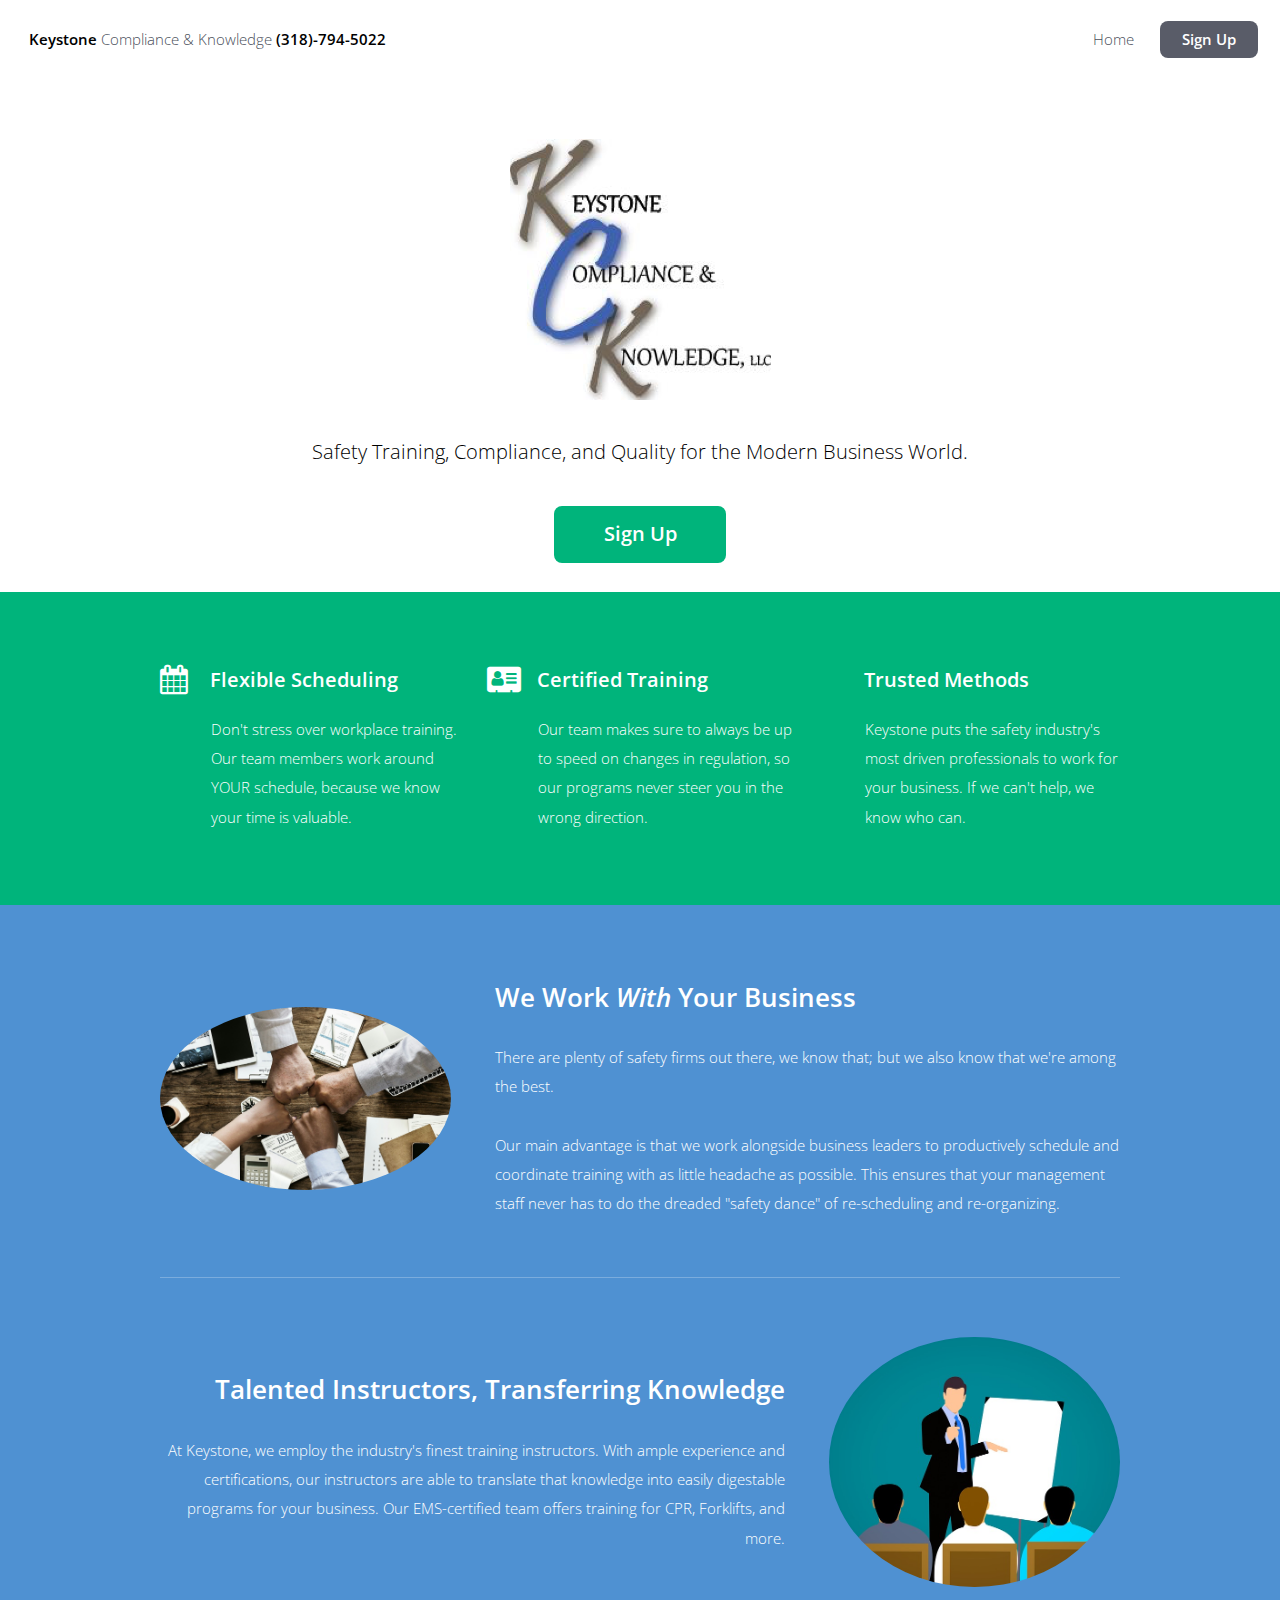
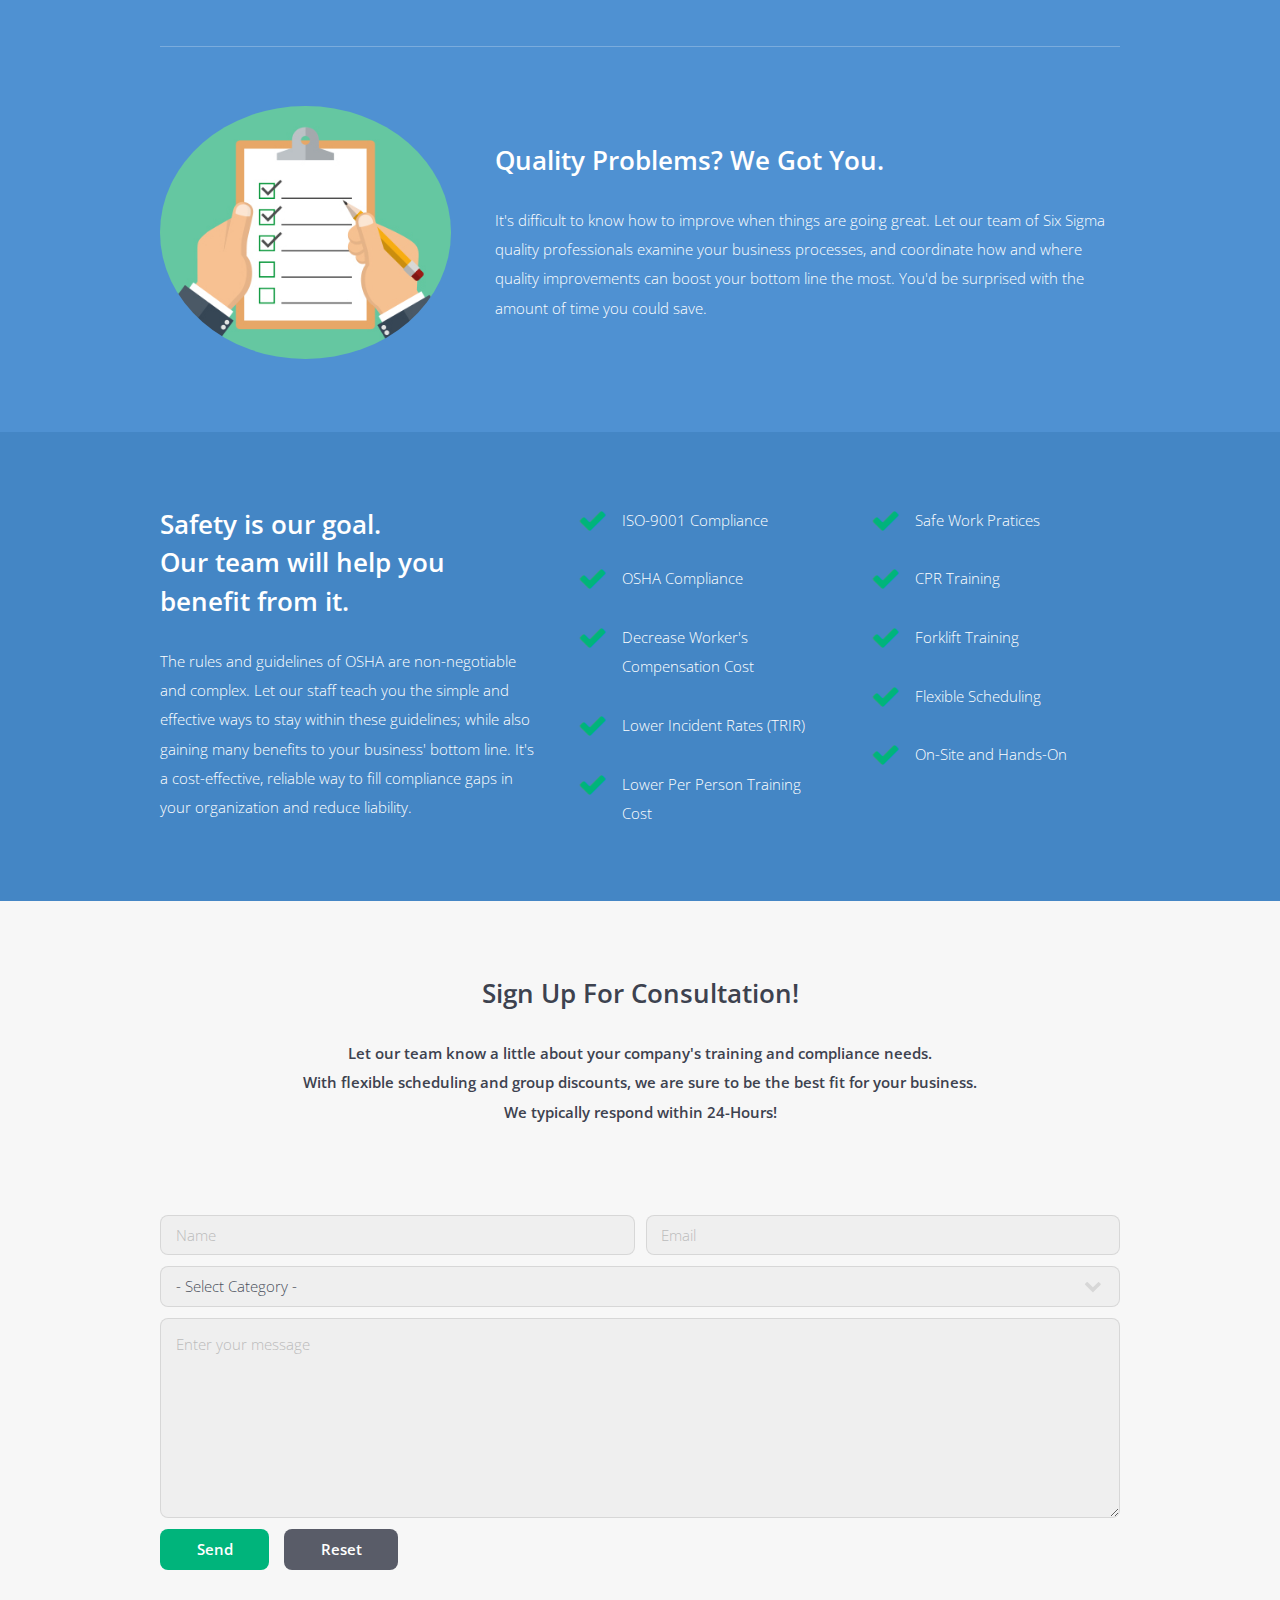
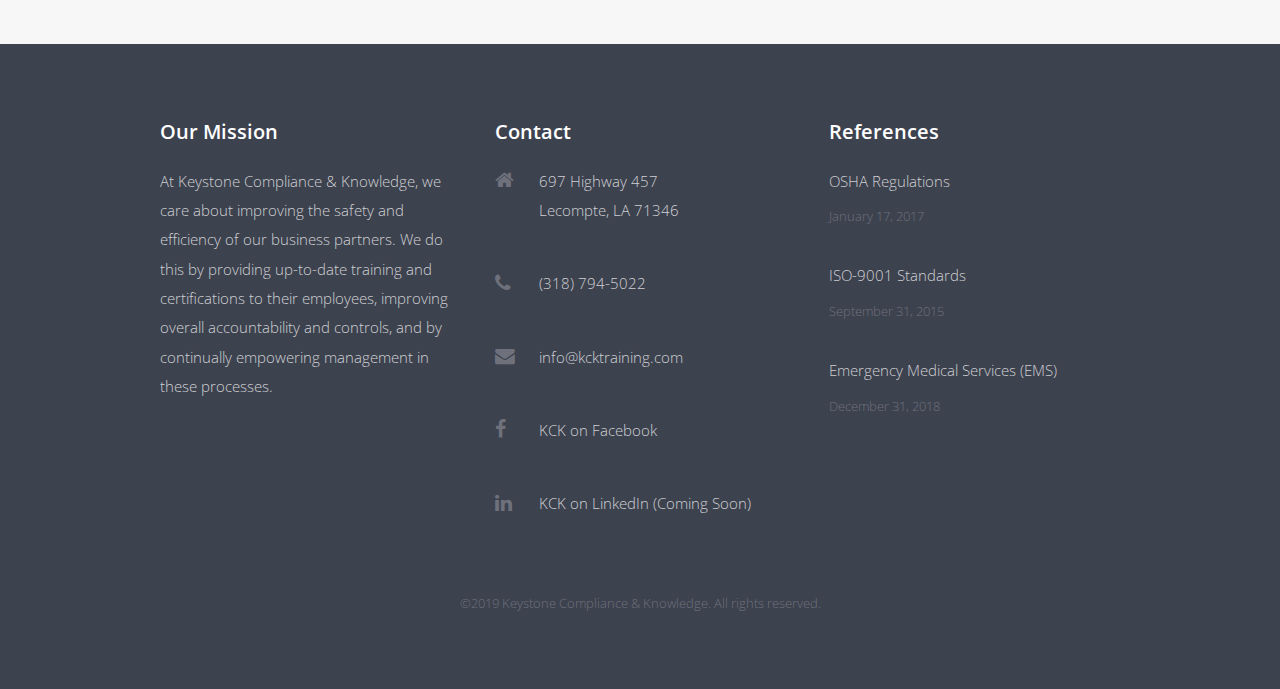
==== index.html @ bc114b80 "updated and live" ====
<!DOCTYPE HTML>
<html>
	<head>
		<title>Keystone Compliance & Knowledge | Homepage</title>
		<meta charset="utf-8" />
		<meta name="viewport" content="width=device-width, initial-scale=1, user-scalable=no" />
		<link rel="stylesheet" href="assets/css/main.css" />
		<link rel="stylesheet" href="https://use.fontawesome.com/releases/v5.6.1/css/all.css" integrity="sha384-gfdkjb5BdAXd+lj+gudLWI+BXq4IuLW5IT+brZEZsLFm++aCMlF1V92rMkPaX4PP" crossorigin="anonymous">
		<meta name="referrer" content="origin">
		<meta keywords="compliance, safety, training, safety training, ISO, ISO 9001, ISO compliance, OSHA, OSHA compliance, CPR, CPR training, EMS, EMS training, lower cost, instructors, schedule, schedule training, forklift, forklift training, forklift safety training, Six Sigma, Lean Six Sigma, Lean, quality, quality management, management, system, management system, schedule CPR training, schedule safety, sign, up, sign up for, sign up for training">
		<meta canonical="https://kcktraining.com/index.html">
	</head>
	<body class="landing is-preload">

		<!-- Header -->
			<header id="header" class="alt">
				<h1><a id="logo" href="#three">Keystone <span>Compliance & Knowledge</span></a> (318)-794-5022 </h1>
				<nav id="nav">
					<ul>
						<li><a href="index.html">Home</a></li>
						<li><a href="#four" class="button">Sign Up</a></li>
					</ul>
				</nav>
			</header>

		<!-- Banner -->
			<section id="banner">
				<div class="inner">
					<span class="image center"><img src="images/kck-logo.png" alt="Keystone Compliance & Knowledge Logo" /></span>
					<h2></h2>
					<p>Safety Training, Compliance, and Quality for the Modern Business World.</p>
					<ul class="actions special">
						<li><a href="#four" class="button primary large">Sign Up</a></li>
					</ul>
				</div>
			</section>

		<!-- One -->
			<section id="one" class="wrapper style1">
				<div class="container">
					<div class="row">
						<div class="col-4 col-12-medium">
							<h3 class="icon fa-calendar">Flexible Scheduling</h3>
							<p>Don't stress over workplace training. Our team members work around YOUR schedule, because we know your time is valuable.</p>
						</div>
						<div class="col-4 col-12-medium">
							<h3 class="icon fa-address-card">Certified Training</h3>
							<p>Our team makes sure to always be up to speed on changes in regulation, so our programs never steer you in the wrong direction.</p>
						</div>
						<div class="col-4 col-12-medium">
							<h3 class="icon fa-handshake">Trusted Methods</h3>
							<p>Keystone puts the safety industry's most driven professionals to work for your business. If we can't help, we know who can.</p>
						</div>
					</div>
				</div>
			</section>

		<!-- Two -->
			<section id="two" class="wrapper style2">
				<div class="container">
					<section class="spotlight left">
						<div class="row gtr-200 aln-middle">
							<div class="col-4 col-12-medium">
								<span class="image fit"><img src="images/kck-teamwork2.jpg" alt="" /></span>
							</div>
							<div class="col-8 col-12-medium">
								<h2>We Work <i>With</i> Your Business</h2>
								<p>There are plenty of safety firms out there, we know that; but we also know that we're among the best. </p>
								<p>Our main advantage is that we work alongside business leaders to productively schedule and coordinate training with as little headache as possible. This ensures that your management staff never has to do the dreaded "safety dance" of re-scheduling and re-organizing.</p>
							</div>
						</div>
					</section>
					<section class="spotlight right">
						<div class="row gtr-200 aln-middle">
							<div class="col-8 col-12-medium">
								<h2>Talented Instructors, Transferring Knowledge</h2>
								<p>At Keystone, we employ the industry's finest training instructors. With ample experience and certifications, our instructors are able to translate that knowledge into easily digestable programs for your business. Our EMS-certified team offers training for CPR, Forklifts, and more.</p>
							</div>
							<div class="col-4 col-12-medium imp-medium">
								<span class="image fit"><img src="images/kck-training.jpg" alt="Keystone Compliance and Knowledge" /></span>
							</div>
						</div>
					</section>
					<section class="spotlight left">
						<div class="row gtr-200 aln-middle">
							<div class="col-4 col-12-medium">
								<span class="image fit"><img src="images/checklist.jpg" alt="" /></span>
							</div>
							<div class="col-8 col-12-medium">
								<h2>Quality Problems? We Got You.</h2>
								<p>It's difficult to know how to improve when things are going great. Let our team of Six Sigma quality professionals examine your business processes, and coordinate how and where quality improvements can boost your bottom line the most. You'd be surprised with the amount of time you could save.</p>
							</div>
						</div>
					</section>
				</div>
			</section>

		<!-- Three -->
			<section id="three" class="wrapper style3">
				<div class="container">
					<div class="row gtr-200">
						<div class="col-5 col-12-medium">
							<h2>Safety is our goal.<br> Our team will help you benefit from it.</h2>
							<p>The rules and guidelines of OSHA are non-negotiable and complex. Let our staff teach you the simple and effective ways to stay within these guidelines; while also gaining many benefits to your business' bottom line. It's a cost-effective, reliable way to fill compliance gaps in your organization and reduce liability.</p>
						</div>
						<div class="col-7 col-12-medium">
							<div class="row gtr-200">
								<div class="col-6 col-12-xsmall">
									<ul class="check">
										<li>ISO-9001 Compliance</li>
										<li>OSHA Compliance</li>
										<li>Decrease Worker's Compensation Cost</li>
										<li>Lower Incident Rates (TRIR)</li>
										<li>Lower Per Person Training Cost</li>
									</ul>
								</div>
								<div class="col-6 col-12-xsmall">
									<ul class="check">
										<li>Safe Work Pratices</li>
										<li>CPR Training</li>
										<li>Forklift Training</li>
										<li>Flexible Scheduling</li>
										<li>On-Site and Hands-On</li>
									</ul>
								</div>
							</div>
						</div>
					</div>
				</div>
			</section>

		<!-- Four -->
			<section id="four" class="wrapper style4 special">
				<div class="container">
					<header class="major">
						<h2>Sign Up For Consultation!</h2>
						<strong>
						<p>Let our team know a little about your company's training and compliance needs.<br>
						   With flexible scheduling and group discounts, we are sure to be the best fit for your business.<br>
						   We typically respond within 24-Hours!</p>
					</strong>
					</header>
					<form action="https://formspree.io/info@kcktraining.com" method="POST">
						<div class="row gtr-uniform gtr-50">
							<div class="col-6 col-12-xsmall">
								<input type="text" name="Name" id="name" value="" placeholder="Name" />
							</div>
							<div class="col-6 col-12-xsmall">
								<input type="email" name="_replyto" id="email" value="" placeholder="Email" />
							</div>
							<div class="col-12">
								<div class="select-wrapper">
									<select name="Service Needed" id="category">
										<option value="0">- Select Category -</option>
										<option value="Annual OSHA Training">Annual OSHA Training</option>
										<option value="First Aid/CPR/BBP">First Aid/CPR/BBP Training</option>
										<option value="Forklift Safety Training">Forklift Safety Training</option>
										<option value="Human Resources Compliance">Human Resources Compliance</option>
										<option value="ISO 9001:2015 Compliance">ISO 9001:2015 Compliance</option>
										<option value="Quality Management System">Quality Management System</option>
										<option value="Safety Environmental Management System">Safety Environmental Management System</option>
									</select>
								</div>
							</div>
							<div class="col-12">
								<textarea name="message" id="message" placeholder="Enter your message" rows="6"></textarea>
							</div>
							<div class="col-12">
								<ul class="actions">
									<li><input type="submit" value="Send" class="primary" /></li>
									<li><input type="reset" value="Reset" /></li>
								</ul>
							</div>
						</div>
					</form>
				</div>
			</section>

		<!-- Footer -->
			<div id="footer">
				<div class="container">
					<div class="row gtr-200">
						<section class="col-4 col-12-medium about">
							<h3>Our Mission</h3>
							<p>At Keystone Compliance & Knowledge, we care about improving the safety and efficiency of our business partners. We do this by providing up-to-date training and certifications to their employees, improving overall accountability and controls, and by continually empowering management in these processes.</p>
						</section>
						<section class="col-4 col-6-medium col-12-xsmall">
							<h3>Contact</h3>
							<ul class="labeled-icons">
								<li>
									<h4 class="icon fa-home"><span class="label">Address</span></h4>
									697 Highway 457<br />Lecompte, LA 71346
								</li>
								<li>
									<h4 class="icon fa-phone"><span class="label">Phone</span></h4>
									(318) 794-5022
								</li>
								<li>
									<h4 class="icon fa-envelope"><span class="label">Email</span></h4>
									<a href="mailto:info@kcktraining.com">info@kcktraining.com</a>
								</li>
								<li>
									<h4 class="icon fa-facebook"><span class="label">Facebook</span></h4>
									<a href="https://www.facebook.com/CenlaSafetyServices/">KCK on Facebook</a>
								</li>
								<li>
									<h4 class="icon fa-linkedin"><span class="label">Twitter</span></h4>
									<a href="#">KCK on LinkedIn (Coming Soon)</a>
								</li>
							</ul>
						</section>
						<section class="col-4 col-6-medium col-12-xsmall">
							<h3>References</h3>
							<ul class="updates">
								<li>
									<p><a href="https://www.osha.gov/law-regs.html">OSHA Regulations</a></p>
									<span class="timestamp">January 17, 2017</span>
								</li>
								<li>
									<p><a href="https://www.iso.org/standard/62085.html">ISO-9001 Standards</a></p>
									<span class="timestamp">September 31, 2015</span>
								</li>
								<li>
									<p><a href="https://www.ems.gov/">Emergency Medical Services (EMS)</a></p>
									<span class="timestamp">December 31, 2018</span>
								</li>
							</ul>
						</section>
					</div>
				</div>
				<ul class="copyright">
					<li>&copy;2019 Keystone Compliance & Knowledge. All rights reserved.</li>
				</ul>
			</div>

		<!-- Scripts -->
			<script src="assets/js/jquery.min.js"></script>
			<script src="assets/js/jquery.dropotron.min.js"></script>
			<script src="assets/js/jquery.scrollex.min.js"></script>
			<script src="assets/js/browser.min.js"></script>
			<script src="assets/js/breakpoints.min.js"></script>
			<script src="assets/js/util.js"></script>
			<script src="assets/js/main.js"></script>

	</body>
</html>
---- assets/css/main.css ----
@import url("font-awesome.min.css");
@import url("https://fonts.googleapis.com/css?family=Open+Sans:300,600");


html, body, div, span, applet, object,
iframe, h1, h2, h3, h4, h5, h6, p, blockquote,
pre, a, abbr, acronym, address, big, cite,
code, del, dfn, em, img, ins, kbd, q, s, samp,
small, strike, strong, sub, sup, tt, var, b,
u, i, center, dl, dt, dd, ol, ul, li, fieldset,
form, label, legend, table, caption, tbody,
tfoot, thead, tr, th, td, article, aside,
canvas, details, embed, figure, figcaption,
footer, header, hgroup, menu, nav, output, ruby,
section, summary, time, mark, audio, video {
	margin: 0;
	padding: 0;
	border: 0;
	font-size: 100%;
	font: inherit;
	vertical-align: baseline;
	scroll-behavior:smooth;
}

article, aside, details, figcaption, figure,
footer, , hgroup, menu, nav, section {
	display: block;}

body {
	line-height: 1;
}

ol, ul {
	list-style: none;
}

blockquote, q {
	quotes: none;
}

	blockquote:before, blockquote:after, q:before, q:after {
		content: '';
		content: none;
	}

table {
	border-collapse: collapse;
	border-spacing: 0;
}

body {
	-webkit-text-size-adjust: none;
}

mark {
	background-color: transparent;
	color: inherit;
}

input::-moz-focus-inner {
	border: 0;
	padding: 0;
}

input, select, textarea {
	-moz-appearance: none;
	-webkit-appearance: none;
	-ms-appearance: none;
	appearance: none;
}

/* Basic */

	html {
		box-sizing: border-box;
	}

	*, *:before, *:after {
		box-sizing: inherit;
	}

	body {
		background: #f7f7f7;
	}

		body.is-preload *, body.is-preload *:before, body.is-preload *:after {
			-moz-animation: none !important;
			-webkit-animation: none !important;
			-ms-animation: none !important;
			animation: none !important;
			-moz-transition: none !important;
			-webkit-transition: none !important;
			-ms-transition: none !important;
			transition: none !important;
		}

	body, input, select, textarea {
		color: #4b505c;
		font-family: "Open Sans", Arial, Helvetica, sans-serif;
		font-size: 13pt;
		font-weight: 300;
		line-height: 2em;
	}

	a {
		-moz-transition: color 0.2s ease-in-out;
		-webkit-transition: color 0.2s ease-in-out;
		-ms-transition: color 0.2s ease-in-out;
		transition: color 0.2s ease-in-out;
		color: #00b47b;
		text-decoration: underline;
	}

		a:hover {
			text-decoration: none;
		}

	strong, b {
		color: #3d424f;
		font-weight: 600;
	}

	em, i {
		font-style: italic;
	}

	p {
		margin: 0 0 2em 0;
	}

	h1, h2, h3, h4, h5, h6 {
		color: #3d424f;
		font-weight: 600;
		margin: 0 0 1em 0;
	}

		h1 a, h2 a, h3 a, h4 a, h5 a, h6 a {
			color: inherit;
			text-decoration: none;
		}

		h1.icon, h2.icon, h3.icon, h4.icon, h5.icon, h6.icon {
			padding-left: 2.5em;
			position: relative;
		}

			h1.icon:before, h2.icon:before, h3.icon:before, h4.icon:before, h5.icon:before, h6.icon:before {
				font-size: 1.5em;
				left: 0;
				position: absolute;
			}

			h1.icon + p, h2.icon + p, h3.icon + p, h4.icon + p, h5.icon + p, h6.icon + p {
				padding-left: 3.45em;
			}

	h2 {
		font-size: 1.75em;
		line-height: 1.5em;
	}

	h3 {
		font-size: 1.35em;
		line-height: 1.5em;
	}

	h4 {
		font-size: 1.1em;
		line-height: 1.5em;
	}

	h5 {
		font-size: 0.9em;
		line-height: 1.5em;
	}

	h6 {
		font-size: 0.7em;
		line-height: 1.5em;
	}

	sub {
		font-size: 0.8em;
		position: relative;
		top: 0.5em;
	}

	sup {
		font-size: 0.8em;
		position: relative;
		top: -0.5em;
	}

	hr {
		border: 0;
		border-bottom: solid 1px rgba(144, 144, 144, 0.25);
		margin: 3em 0;
	}

		hr.major {
			margin: 4.5em 0;
		}

	blockquote {
		border-left: solid 4px rgba(144, 144, 144, 0.25);
		font-style: italic;
		margin: 0 0 2em 0;
		padding: 0.5em 0 0.5em 2em;
	}

	code {
		background: rgba(144, 144, 144, 0.075);
		border-radius: 8px;
		border: solid 1px rgba(144, 144, 144, 0.25);
		font-family: "Courier New", monospace;
		font-size: 0.9em;
		margin: 0 0.25em;
		padding: 0.25em 0.65em;
	}

	pre {
		-webkit-overflow-scrolling: touch;
		font-family: "Courier New", monospace;
		font-size: 0.9em;
		margin: 0 0 2em 0;
	}

		pre code {
			display: block;
			line-height: 1.75em;
			padding: 1em 1.5em;
			overflow-x: auto;
		}

	.align-left {
		text-align: left;
	}

	.align-center {
		text-align: center;
	}

	.align-right {
		text-align: right;
	}

/* Row */

	.row {
		display: flex;
		flex-wrap: wrap;
		box-sizing: border-box;
		align-items: stretch;
	}

		.row > * {
			box-sizing: border-box;
		}

		.row.gtr-uniform > * > :last-child {
			margin-bottom: 0;
		}

		.row.aln-left {
			justify-content: flex-start;
		}

		.row.aln-center {
			justify-content: center;
		}

		.row.aln-right {
			justify-content: flex-end;
		}

		.row.aln-top {
			align-items: flex-start;
		}

		.row.aln-middle {
			align-items: center;
		}

		.row.aln-bottom {
			align-items: flex-end;
		}

		.row > .imp {
			order: -1;
		}

		.row > .col-1 {
			width: 8.3333333333%;
		}

		.row > .off-1 {
			margin-left: 8.3333333333%;
		}

		.row > .col-2 {
			width: 16.6666666667%;
		}

		.row > .off-2 {
			margin-left: 16.6666666667%;
		}

		.row > .col-3 {
			width: 25%;
		}

		.row > .off-3 {
			margin-left: 25%;
		}

		.row > .col-4 {
			width: 33.3333333333%;
		}

		.row > .off-4 {
			margin-left: 33.3333333333%;
		}

		.row > .col-5 {
			width: 41.6666666667%;
		}

		.row > .off-5 {
			margin-left: 41.6666666667%;
		}

		.row > .col-6 {
			width: 50%;
		}

		.row > .off-6 {
			margin-left: 50%;
		}

		.row > .col-7 {
			width: 58.3333333333%;
		}

		.row > .off-7 {
			margin-left: 58.3333333333%;
		}

		.row > .col-8 {
			width: 66.6666666667%;
		}

		.row > .off-8 {
			margin-left: 66.6666666667%;
		}

		.row > .col-9 {
			width: 75%;
		}

		.row > .off-9 {
			margin-left: 75%;
		}

		.row > .col-10 {
			width: 83.3333333333%;
		}

		.row > .off-10 {
			margin-left: 83.3333333333%;
		}

		.row > .col-11 {
			width: 91.6666666667%;
		}

		.row > .off-11 {
			margin-left: 91.6666666667%;
		}

		.row > .col-12 {
			width: 100%;
		}

		.row > .off-12 {
			margin-left: 100%;
		}

		.row.gtr-0 {
			margin-top: 0;
			margin-left: 0em;
		}

			.row.gtr-0 > * {
				padding: 0 0 0 0em;
			}

			.row.gtr-0.gtr-uniform {
				margin-top: 0em;
			}

				.row.gtr-0.gtr-uniform > * {
					padding-top: 0em;
				}

		.row.gtr-25 {
			margin-top: 0;
			margin-left: -0.5em;
		}

			.row.gtr-25 > * {
				padding: 0 0 0 0.5em;
			}

			.row.gtr-25.gtr-uniform {
				margin-top: -0.5em;
			}

				.row.gtr-25.gtr-uniform > * {
					padding-top: 0.5em;
				}

		.row.gtr-50 {
			margin-top: 0;
			margin-left: -1em;
		}

			.row.gtr-50 > * {
				padding: 0 0 0 1em;
			}

			.row.gtr-50.gtr-uniform {
				margin-top: -1em;
			}

				.row.gtr-50.gtr-uniform > * {
					padding-top: 1em;
				}

		.row {
			margin-top: 0;
			margin-left: -2em;
		}

			.row > * {
				padding: 0 0 0 2em;
			}

			.row.gtr-uniform {
				margin-top: -2em;
			}

				.row.gtr-uniform > * {
					padding-top: 2em;
				}

		.row.gtr-150 {
			margin-top: 0;
			margin-left: -3em;
		}

			.row.gtr-150 > * {
				padding: 0 0 0 3em;
			}

			.row.gtr-150.gtr-uniform {
				margin-top: -3em;
			}

				.row.gtr-150.gtr-uniform > * {
					padding-top: 3em;
				}

		.row.gtr-200 {
			margin-top: 0;
			margin-left: -4em;
		}

			.row.gtr-200 > * {
				padding: 0 0 0 4em;
			}

			.row.gtr-200.gtr-uniform {
				margin-top: -4em;
			}

				.row.gtr-200.gtr-uniform > * {
					padding-top: 4em;
				}

		@media screen and (max-width: 1680px) {

			.row {
				display: flex;
				flex-wrap: wrap;
				box-sizing: border-box;
				align-items: stretch;
			}

				.row > * {
					box-sizing: border-box;
				}

				.row.gtr-uniform > * > :last-child {
					margin-bottom: 0;
				}

				.row.aln-left {
					justify-content: flex-start;
				}

				.row.aln-center {
					justify-content: center;
				}

				.row.aln-right {
					justify-content: flex-end;
				}

				.row.aln-top {
					align-items: flex-start;
				}

				.row.aln-middle {
					align-items: center;
				}

				.row.aln-bottom {
					align-items: flex-end;
				}

				.row > .imp-xlarge {
					order: -1;
				}

				.row > .col-1-xlarge {
					width: 8.3333333333%;
				}

				.row > .off-1-xlarge {
					margin-left: 8.3333333333%;
				}

				.row > .col-2-xlarge {
					width: 16.6666666667%;
				}

				.row > .off-2-xlarge {
					margin-left: 16.6666666667%;
				}

				.row > .col-3-xlarge {
					width: 25%;
				}

				.row > .off-3-xlarge {
					margin-left: 25%;
				}

				.row > .col-4-xlarge {
					width: 33.3333333333%;
				}

				.row > .off-4-xlarge {
					margin-left: 33.3333333333%;
				}

				.row > .col-5-xlarge {
					width: 41.6666666667%;
				}

				.row > .off-5-xlarge {
					margin-left: 41.6666666667%;
				}

				.row > .col-6-xlarge {
					width: 50%;
				}

				.row > .off-6-xlarge {
					margin-left: 50%;
				}

				.row > .col-7-xlarge {
					width: 58.3333333333%;
				}

				.row > .off-7-xlarge {
					margin-left: 58.3333333333%;
				}

				.row > .col-8-xlarge {
					width: 66.6666666667%;
				}

				.row > .off-8-xlarge {
					margin-left: 66.6666666667%;
				}

				.row > .col-9-xlarge {
					width: 75%;
				}

				.row > .off-9-xlarge {
					margin-left: 75%;
				}

				.row > .col-10-xlarge {
					width: 83.3333333333%;
				}

				.row > .off-10-xlarge {
					margin-left: 83.3333333333%;
				}

				.row > .col-11-xlarge {
					width: 91.6666666667%;
				}

				.row > .off-11-xlarge {
					margin-left: 91.6666666667%;
				}

				.row > .col-12-xlarge {
					width: 100%;
				}

				.row > .off-12-xlarge {
					margin-left: 100%;
				}

				.row.gtr-0 {
					margin-top: 0;
					margin-left: 0em;
				}

					.row.gtr-0 > * {
						padding: 0 0 0 0em;
					}

					.row.gtr-0.gtr-uniform {
						margin-top: 0em;
					}

						.row.gtr-0.gtr-uniform > * {
							padding-top: 0em;
						}

				.row.gtr-25 {
					margin-top: 0;
					margin-left: -0.5em;
				}

					.row.gtr-25 > * {
						padding: 0 0 0 0.5em;
					}

					.row.gtr-25.gtr-uniform {
						margin-top: -0.5em;
					}

						.row.gtr-25.gtr-uniform > * {
							padding-top: 0.5em;
						}

				.row.gtr-50 {
					margin-top: 0;
					margin-left: -1em;
				}

					.row.gtr-50 > * {
						padding: 0 0 0 1em;
					}

					.row.gtr-50.gtr-uniform {
						margin-top: -1em;
					}

						.row.gtr-50.gtr-uniform > * {
							padding-top: 1em;
						}

				.row {
					margin-top: 0;
					margin-left: -2em;
				}

					.row > * {
						padding: 0 0 0 2em;
					}

					.row.gtr-uniform {
						margin-top: -2em;
					}

						.row.gtr-uniform > * {
							padding-top: 2em;
						}

				.row.gtr-150 {
					margin-top: 0;
					margin-left: -3em;
				}

					.row.gtr-150 > * {
						padding: 0 0 0 3em;
					}

					.row.gtr-150.gtr-uniform {
						margin-top: -3em;
					}

						.row.gtr-150.gtr-uniform > * {
							padding-top: 3em;
						}

				.row.gtr-200 {
					margin-top: 0;
					margin-left: -4em;
				}

					.row.gtr-200 > * {
						padding: 0 0 0 4em;
					}

					.row.gtr-200.gtr-uniform {
						margin-top: -4em;
					}

						.row.gtr-200.gtr-uniform > * {
							padding-top: 4em;
						}

		}

		@media screen and (max-width: 1280px) {

			.row {
				display: flex;
				flex-wrap: wrap;
				box-sizing: border-box;
				align-items: stretch;
			}

				.row > * {
					box-sizing: border-box;
				}

				.row.gtr-uniform > * > :last-child {
					margin-bottom: 0;
				}

				.row.aln-left {
					justify-content: flex-start;
				}

				.row.aln-center {
					justify-content: center;
				}

				.row.aln-right {
					justify-content: flex-end;
				}

				.row.aln-top {
					align-items: flex-start;
				}

				.row.aln-middle {
					align-items: center;
				}

				.row.aln-bottom {
					align-items: flex-end;
				}

				.row > .imp-large {
					order: -1;
				}

				.row > .col-1-large {
					width: 8.3333333333%;
				}

				.row > .off-1-large {
					margin-left: 8.3333333333%;
				}

				.row > .col-2-large {
					width: 16.6666666667%;
				}

				.row > .off-2-large {
					margin-left: 16.6666666667%;
				}

				.row > .col-3-large {
					width: 25%;
				}

				.row > .off-3-large {
					margin-left: 25%;
				}

				.row > .col-4-large {
					width: 33.3333333333%;
				}

				.row > .off-4-large {
					margin-left: 33.3333333333%;
				}

				.row > .col-5-large {
					width: 41.6666666667%;
				}

				.row > .off-5-large {
					margin-left: 41.6666666667%;
				}

				.row > .col-6-large {
					width: 50%;
				}

				.row > .off-6-large {
					margin-left: 50%;
				}

				.row > .col-7-large {
					width: 58.3333333333%;
				}

				.row > .off-7-large {
					margin-left: 58.3333333333%;
				}

				.row > .col-8-large {
					width: 66.6666666667%;
				}

				.row > .off-8-large {
					margin-left: 66.6666666667%;
				}

				.row > .col-9-large {
					width: 75%;
				}

				.row > .off-9-large {
					margin-left: 75%;
				}

				.row > .col-10-large {
					width: 83.3333333333%;
				}

				.row > .off-10-large {
					margin-left: 83.3333333333%;
				}

				.row > .col-11-large {
					width: 91.6666666667%;
				}

				.row > .off-11-large {
					margin-left: 91.6666666667%;
				}

				.row > .col-12-large {
					width: 100%;
				}

				.row > .off-12-large {
					margin-left: 100%;
				}

				.row.gtr-0 {
					margin-top: 0;
					margin-left: 0em;
				}

					.row.gtr-0 > * {
						padding: 0 0 0 0em;
					}

					.row.gtr-0.gtr-uniform {
						margin-top: 0em;
					}

						.row.gtr-0.gtr-uniform > * {
							padding-top: 0em;
						}

				.row.gtr-25 {
					margin-top: 0;
					margin-left: -0.375em;
				}

					.row.gtr-25 > * {
						padding: 0 0 0 0.375em;
					}

					.row.gtr-25.gtr-uniform {
						margin-top: -0.375em;
					}

						.row.gtr-25.gtr-uniform > * {
							padding-top: 0.375em;
						}

				.row.gtr-50 {
					margin-top: 0;
					margin-left: -0.75em;
				}

					.row.gtr-50 > * {
						padding: 0 0 0 0.75em;
					}

					.row.gtr-50.gtr-uniform {
						margin-top: -0.75em;
					}

						.row.gtr-50.gtr-uniform > * {
							padding-top: 0.75em;
						}

				.row {
					margin-top: 0;
					margin-left: -1.5em;
				}

					.row > * {
						padding: 0 0 0 1.5em;
					}

					.row.gtr-uniform {
						margin-top: -1.5em;
					}

						.row.gtr-uniform > * {
							padding-top: 1.5em;
						}

				.row.gtr-150 {
					margin-top: 0;
					margin-left: -2.25em;
				}

					.row.gtr-150 > * {
						padding: 0 0 0 2.25em;
					}

					.row.gtr-150.gtr-uniform {
						margin-top: -2.25em;
					}

						.row.gtr-150.gtr-uniform > * {
							padding-top: 2.25em;
						}

				.row.gtr-200 {
					margin-top: 0;
					margin-left: -3em;
				}

					.row.gtr-200 > * {
						padding: 0 0 0 3em;
					}

					.row.gtr-200.gtr-uniform {
						margin-top: -3em;
					}

						.row.gtr-200.gtr-uniform > * {
							padding-top: 3em;
						}

		}

		@media screen and (max-width: 980px) {

			.row {
				display: flex;
				flex-wrap: wrap;
				box-sizing: border-box;
				align-items: stretch;
			}

				.row > * {
					box-sizing: border-box;
				}

				.row.gtr-uniform > * > :last-child {
					margin-bottom: 0;
				}

				.row.aln-left {
					justify-content: flex-start;
				}

				.row.aln-center {
					justify-content: center;
				}

				.row.aln-right {
					justify-content: flex-end;
				}

				.row.aln-top {
					align-items: flex-start;
				}

				.row.aln-middle {
					align-items: center;
				}

				.row.aln-bottom {
					align-items: flex-end;
				}

				.row > .imp-medium {
					order: -1;
				}

				.row > .col-1-medium {
					width: 8.3333333333%;
				}

				.row > .off-1-medium {
					margin-left: 8.3333333333%;
				}

				.row > .col-2-medium {
					width: 16.6666666667%;
				}

				.row > .off-2-medium {
					margin-left: 16.6666666667%;
				}

				.row > .col-3-medium {
					width: 25%;
				}

				.row > .off-3-medium {
					margin-left: 25%;
				}

				.row > .col-4-medium {
					width: 33.3333333333%;
				}

				.row > .off-4-medium {
					margin-left: 33.3333333333%;
				}

				.row > .col-5-medium {
					width: 41.6666666667%;
				}

				.row > .off-5-medium {
					margin-left: 41.6666666667%;
				}

				.row > .col-6-medium {
					width: 50%;
				}

				.row > .off-6-medium {
					margin-left: 50%;
				}

				.row > .col-7-medium {
					width: 58.3333333333%;
				}

				.row > .off-7-medium {
					margin-left: 58.3333333333%;
				}

				.row > .col-8-medium {
					width: 66.6666666667%;
				}

				.row > .off-8-medium {
					margin-left: 66.6666666667%;
				}

				.row > .col-9-medium {
					width: 75%;
				}

				.row > .off-9-medium {
					margin-left: 75%;
				}

				.row > .col-10-medium {
					width: 83.3333333333%;
				}

				.row > .off-10-medium {
					margin-left: 83.3333333333%;
				}

				.row > .col-11-medium {
					width: 91.6666666667%;
				}

				.row > .off-11-medium {
					margin-left: 91.6666666667%;
				}

				.row > .col-12-medium {
					width: 100%;
				}

				.row > .off-12-medium {
					margin-left: 100%;
				}

				.row.gtr-0 {
					margin-top: 0;
					margin-left: 0em;
				}

					.row.gtr-0 > * {
						padding: 0 0 0 0em;
					}

					.row.gtr-0.gtr-uniform {
						margin-top: 0em;
					}

						.row.gtr-0.gtr-uniform > * {
							padding-top: 0em;
						}

				.row.gtr-25 {
					margin-top: 0;
					margin-left: -0.375em;
				}

					.row.gtr-25 > * {
						padding: 0 0 0 0.375em;
					}

					.row.gtr-25.gtr-uniform {
						margin-top: -0.375em;
					}

						.row.gtr-25.gtr-uniform > * {
							padding-top: 0.375em;
						}

				.row.gtr-50 {
					margin-top: 0;
					margin-left: -0.75em;
				}

					.row.gtr-50 > * {
						padding: 0 0 0 0.75em;
					}

					.row.gtr-50.gtr-uniform {
						margin-top: -0.75em;
					}

						.row.gtr-50.gtr-uniform > * {
							padding-top: 0.75em;
						}

				.row {
					margin-top: 0;
					margin-left: -1.5em;
				}

					.row > * {
						padding: 0 0 0 1.5em;
					}

					.row.gtr-uniform {
						margin-top: -1.5em;
					}

						.row.gtr-uniform > * {
							padding-top: 1.5em;
						}

				.row.gtr-150 {
					margin-top: 0;
					margin-left: -2.25em;
				}

					.row.gtr-150 > * {
						padding: 0 0 0 2.25em;
					}

					.row.gtr-150.gtr-uniform {
						margin-top: -2.25em;
					}

						.row.gtr-150.gtr-uniform > * {
							padding-top: 2.25em;
						}

				.row.gtr-200 {
					margin-top: 0;
					margin-left: -3em;
				}

					.row.gtr-200 > * {
						padding: 0 0 0 3em;
					}

					.row.gtr-200.gtr-uniform {
						margin-top: -3em;
					}

						.row.gtr-200.gtr-uniform > * {
							padding-top: 3em;
						}

		}

		@media screen and (max-width: 736px) {

			.row {
				display: flex;
				flex-wrap: wrap;
				box-sizing: border-box;
				align-items: stretch;
			}

				.row > * {
					box-sizing: border-box;
				}

				.row.gtr-uniform > * > :last-child {
					margin-bottom: 0;
				}

				.row.aln-left {
					justify-content: flex-start;
				}

				.row.aln-center {
					justify-content: center;
				}

				.row.aln-right {
					justify-content: flex-end;
				}

				.row.aln-top {
					align-items: flex-start;
				}

				.row.aln-middle {
					align-items: center;
				}

				.row.aln-bottom {
					align-items: flex-end;
				}

				.row > .imp-small {
					order: -1;
				}

				.row > .col-1-small {
					width: 8.3333333333%;
				}

				.row > .off-1-small {
					margin-left: 8.3333333333%;
				}

				.row > .col-2-small {
					width: 16.6666666667%;
				}

				.row > .off-2-small {
					margin-left: 16.6666666667%;
				}

				.row > .col-3-small {
					width: 25%;
				}

				.row > .off-3-small {
					margin-left: 25%;
				}

				.row > .col-4-small {
					width: 33.3333333333%;
				}

				.row > .off-4-small {
					margin-left: 33.3333333333%;
				}

				.row > .col-5-small {
					width: 41.6666666667%;
				}

				.row > .off-5-small {
					margin-left: 41.6666666667%;
				}

				.row > .col-6-small {
					width: 50%;
				}

				.row > .off-6-small {
					margin-left: 50%;
				}

				.row > .col-7-small {
					width: 58.3333333333%;
				}

				.row > .off-7-small {
					margin-left: 58.3333333333%;
				}

				.row > .col-8-small {
					width: 66.6666666667%;
				}

				.row > .off-8-small {
					margin-left: 66.6666666667%;
				}

				.row > .col-9-small {
					width: 75%;
				}

				.row > .off-9-small {
					margin-left: 75%;
				}

				.row > .col-10-small {
					width: 83.3333333333%;
				}

				.row > .off-10-small {
					margin-left: 83.3333333333%;
				}

				.row > .col-11-small {
					width: 91.6666666667%;
				}

				.row > .off-11-small {
					margin-left: 91.6666666667%;
				}

				.row > .col-12-small {
					width: 100%;
				}

				.row > .off-12-small {
					margin-left: 100%;
				}

				.row.gtr-0 {
					margin-top: 0;
					margin-left: 0em;
				}

					.row.gtr-0 > * {
						padding: 0 0 0 0em;
					}

					.row.gtr-0.gtr-uniform {
						margin-top: 0em;
					}

						.row.gtr-0.gtr-uniform > * {
							padding-top: 0em;
						}

				.row.gtr-25 {
					margin-top: 0;
					margin-left: -0.3125em;
				}

					.row.gtr-25 > * {
						padding: 0 0 0 0.3125em;
					}

					.row.gtr-25.gtr-uniform {
						margin-top: -0.3125em;
					}

						.row.gtr-25.gtr-uniform > * {
							padding-top: 0.3125em;
						}

				.row.gtr-50 {
					margin-top: 0;
					margin-left: -0.625em;
				}

					.row.gtr-50 > * {
						padding: 0 0 0 0.625em;
					}

					.row.gtr-50.gtr-uniform {
						margin-top: -0.625em;
					}

						.row.gtr-50.gtr-uniform > * {
							padding-top: 0.625em;
						}

				.row {
					margin-top: 0;
					margin-left: -1.25em;
				}

					.row > * {
						padding: 0 0 0 1.25em;
					}

					.row.gtr-uniform {
						margin-top: -1.25em;
					}

						.row.gtr-uniform > * {
							padding-top: 1.25em;
						}

				.row.gtr-150 {
					margin-top: 0;
					margin-left: -1.875em;
				}

					.row.gtr-150 > * {
						padding: 0 0 0 1.875em;
					}

					.row.gtr-150.gtr-uniform {
						margin-top: -1.875em;
					}

						.row.gtr-150.gtr-uniform > * {
							padding-top: 1.875em;
						}

				.row.gtr-200 {
					margin-top: 0;
					margin-left: -2.5em;
				}

					.row.gtr-200 > * {
						padding: 0 0 0 2.5em;
					}

					.row.gtr-200.gtr-uniform {
						margin-top: -2.5em;
					}

						.row.gtr-200.gtr-uniform > * {
							padding-top: 2.5em;
						}

		}

		@media screen and (max-width: 480px) {

			.row {
				display: flex;
				flex-wrap: wrap;
				box-sizing: border-box;
				align-items: stretch;
			}

				.row > * {
					box-sizing: border-box;
				}

				.row.gtr-uniform > * > :last-child {
					margin-bottom: 0;
				}

				.row.aln-left {
					justify-content: flex-start;
				}

				.row.aln-center {
					justify-content: center;
				}

				.row.aln-right {
					justify-content: flex-end;
				}

				.row.aln-top {
					align-items: flex-start;
				}

				.row.aln-middle {
					align-items: center;
				}

				.row.aln-bottom {
					align-items: flex-end;
				}

				.row > .imp-xsmall {
					order: -1;
				}

				.row > .col-1-xsmall {
					width: 8.3333333333%;
				}

				.row > .off-1-xsmall {
					margin-left: 8.3333333333%;
				}

				.row > .col-2-xsmall {
					width: 16.6666666667%;
				}

				.row > .off-2-xsmall {
					margin-left: 16.6666666667%;
				}

				.row > .col-3-xsmall {
					width: 25%;
				}

				.row > .off-3-xsmall {
					margin-left: 25%;
				}

				.row > .col-4-xsmall {
					width: 33.3333333333%;
				}

				.row > .off-4-xsmall {
					margin-left: 33.3333333333%;
				}

				.row > .col-5-xsmall {
					width: 41.6666666667%;
				}

				.row > .off-5-xsmall {
					margin-left: 41.6666666667%;
				}

				.row > .col-6-xsmall {
					width: 50%;
				}

				.row > .off-6-xsmall {
					margin-left: 50%;
				}

				.row > .col-7-xsmall {
					width: 58.3333333333%;
				}

				.row > .off-7-xsmall {
					margin-left: 58.3333333333%;
				}

				.row > .col-8-xsmall {
					width: 66.6666666667%;
				}

				.row > .off-8-xsmall {
					margin-left: 66.6666666667%;
				}

				.row > .col-9-xsmall {
					width: 75%;
				}

				.row > .off-9-xsmall {
					margin-left: 75%;
				}

				.row > .col-10-xsmall {
					width: 83.3333333333%;
				}

				.row > .off-10-xsmall {
					margin-left: 83.3333333333%;
				}

				.row > .col-11-xsmall {
					width: 91.6666666667%;
				}

				.row > .off-11-xsmall {
					margin-left: 91.6666666667%;
				}

				.row > .col-12-xsmall {
					width: 100%;
				}

				.row > .off-12-xsmall {
					margin-left: 100%;
				}

				.row.gtr-0 {
					margin-top: 0;
					margin-left: 0em;
				}

					.row.gtr-0 > * {
						padding: 0 0 0 0em;
					}

					.row.gtr-0.gtr-uniform {
						margin-top: 0em;
					}

						.row.gtr-0.gtr-uniform > * {
							padding-top: 0em;
						}

				.row.gtr-25 {
					margin-top: 0;
					margin-left: -0.3125em;
				}

					.row.gtr-25 > * {
						padding: 0 0 0 0.3125em;
					}

					.row.gtr-25.gtr-uniform {
						margin-top: -0.3125em;
					}

						.row.gtr-25.gtr-uniform > * {
							padding-top: 0.3125em;
						}

				.row.gtr-50 {
					margin-top: 0;
					margin-left: -0.625em;
				}

					.row.gtr-50 > * {
						padding: 0 0 0 0.625em;
					}

					.row.gtr-50.gtr-uniform {
						margin-top: -0.625em;
					}

						.row.gtr-50.gtr-uniform > * {
							padding-top: 0.625em;
						}

				.row {
					margin-top: 0;
					margin-left: -1.25em;
				}

					.row > * {
						padding: 0 0 0 1.25em;
					}

					.row.gtr-uniform {
						margin-top: -1.25em;
					}

						.row.gtr-uniform > * {
							padding-top: 1.25em;
						}

				.row.gtr-150 {
					margin-top: 0;
					margin-left: -1.875em;
				}

					.row.gtr-150 > * {
						padding: 0 0 0 1.875em;
					}

					.row.gtr-150.gtr-uniform {
						margin-top: -1.875em;
					}

						.row.gtr-150.gtr-uniform > * {
							padding-top: 1.875em;
						}

				.row.gtr-200 {
					margin-top: 0;
					margin-left: -2.5em;
				}

					.row.gtr-200 > * {
						padding: 0 0 0 2.5em;
					}

					.row.gtr-200.gtr-uniform {
						margin-top: -2.5em;
					}

						.row.gtr-200.gtr-uniform > * {
							padding-top: 2.5em;
						}

		}

/* Container */

	.container {
		width: 1400px;
		margin: 0 auto;
	}

		@media screen and (max-width: 1680px) {

			.container {
				width: 1200px;
			}

		}

		@media screen and (max-width: 1280px) {

			.container {
				width: 960px;
			}

		}

		@media screen and (max-width: 980px) {

			.container {
				width: 90%;
			}

		}

		@media screen and (max-width: 736px) {

			.container {
				width: 90%;
			}

		}

/* Section/Article */

	section.special, article.special, header.special {
		text-align: center;
	}

	header.major {
		margin-bottom: 6em;
	}

/* Form */

	form {
		margin: 0 0 2em 0;
	}

	label {
		color: #3d424f;
		display: block;
		font-size: 0.9em;
		font-weight: 600;
		margin: 0 0 1em 0;
	}

	input[type="text"],
	input[type="password"],
	input[type="email"],
	select,
	textarea {
		-moz-appearance: none;
		-webkit-appearance: none;
		-ms-appearance: none;
		appearance: none;
		background: rgba(144, 144, 144, 0.075);
		border-radius: 8px;
		border: none;
		border: solid 1px rgba(144, 144, 144, 0.25);
		color: inherit;
		display: block;
		outline: 0;
		padding: 0 1em;
		text-decoration: none;
		width: 100%;
	}

		input[type="text"]:invalid,
		input[type="password"]:invalid,
		input[type="email"]:invalid,
		select:invalid,
		textarea:invalid {
			box-shadow: none;
		}

		input[type="text"]:focus,
		input[type="password"]:focus,
		input[type="email"]:focus,
		select:focus,
		textarea:focus {
			border-color: #00b47b;
			box-shadow: 0 0 0 1px #00b47b;
		}

	select {
		background-image: url("data:image/svg+xml;charset=utf8,%3Csvg xmlns='http://www.w3.org/2000/svg' width='40' height='40' preserveAspectRatio='none' viewBox='0 0 40 40'%3E%3Cpath d='M9.4,12.3l10.4,10.4l10.4-10.4c0.2-0.2,0.5-0.4,0.9-0.4c0.3,0,0.6,0.1,0.9,0.4l3.3,3.3c0.2,0.2,0.4,0.5,0.4,0.9 c0,0.4-0.1,0.6-0.4,0.9L20.7,31.9c-0.2,0.2-0.5,0.4-0.9,0.4c-0.3,0-0.6-0.1-0.9-0.4L4.3,17.3c-0.2-0.2-0.4-0.5-0.4-0.9 c0-0.4,0.1-0.6,0.4-0.9l3.3-3.3c0.2-0.2,0.5-0.4,0.9-0.4S9.1,12.1,9.4,12.3z' fill='rgba(144, 144, 144, 0.25)' /%3E%3C/svg%3E");
		background-size: 1.25rem;
		background-repeat: no-repeat;
		background-position: calc(100% - 1rem) center;
		height: 2.75em;
		padding-right: 2.75em;
		text-overflow: ellipsis;
	}

		select:focus::-ms-value {
			background-color: transparent;
		}

		select::-ms-expand {
			display: none;
		}

		select option {
			color: #3d424f;
			background: #f7f7f7;
		}

	input[type="text"],
	input[type="password"],
	input[type="email"],
	select {
		height: 2.75em;
	}

	textarea {
		padding: 0.75em 1em;
	}

	input[type="checkbox"],
	input[type="radio"] {
		-moz-appearance: none;
		-webkit-appearance: none;
		-ms-appearance: none;
		appearance: none;
		display: block;
		float: left;
		margin-right: -2em;
		opacity: 0;
		width: 1em;
		z-index: -1;
	}

		input[type="checkbox"] + label,
		input[type="radio"] + label {
			text-decoration: none;
			color: #4b505c;
			cursor: pointer;
			display: inline-block;
			font-size: 1em;
			font-weight: 300;
			padding-left: 2.4em;
			padding-right: 0.75em;
			position: relative;
		}

			input[type="checkbox"] + label:before,
			input[type="radio"] + label:before {
				-moz-osx-font-smoothing: grayscale;
				-webkit-font-smoothing: antialiased;
				font-family: FontAwesome;
				font-style: normal;
				font-weight: normal;
				text-transform: none !important;
			}

			input[type="checkbox"] + label:before,
			input[type="radio"] + label:before {
				background: rgba(144, 144, 144, 0.075);
				border-radius: 8px;
				border: solid 1px rgba(144, 144, 144, 0.25);
				content: '';
				display: inline-block;
				height: 1.65em;
				left: 0;
				line-height: 1.58125em;
				position: absolute;
				text-align: center;
				top: 0;
				width: 1.65em;
			}

		input[type="checkbox"]:checked + label:before,
		input[type="radio"]:checked + label:before {
			background: #595C68;
			border-color: #595C68;
			color: #ffffff;
			content: '\f00c';
		}

		input[type="checkbox"]:focus + label:before,
		input[type="radio"]:focus + label:before {
			border-color: #00b47b;
			box-shadow: 0 0 0 1px #00b47b;
		}

	input[type="checkbox"] + label:before {
		border-radius: 8px;
	}

	input[type="radio"] + label:before {
		border-radius: 100%;
	}

	::-webkit-input-placeholder {
		color: #bbb !important;
		opacity: 1.0;
	}

	:-moz-placeholder {
		color: #bbb !important;
		opacity: 1.0;
	}

	::-moz-placeholder {
		color: #bbb !important;
		opacity: 1.0;
	}

	:-ms-input-placeholder {
		color: #bbb !important;
		opacity: 1.0;
	}

/* Box */

	.box {
		background-color: #fff;
		border-radius: 8px;
		margin-bottom: 2em;
		padding: 1.5em;
	}

		.box.alt {
			border: 0;
			border-radius: 0;
			padding: 0;
		}

		.box.large {
			padding: 4em 3.5em 2em 3.5em ;
		}

			.box.large header.major {
				padding-top: 1.5em;
			}

/* Icon */

	.icon {
		text-decoration: none;
		border-bottom: none;
		position: relative;
	}

		.icon:before {
			-moz-osx-font-smoothing: grayscale;
			-webkit-font-smoothing: antialiased;
			font-family: FontAwesome;
			font-style: normal;
			font-weight: normal;
			text-transform: none !important;
		}

		.icon > .label {
			display: none;
		}

/* Image */

	.image {
		border-radius: 8px;
		border: 0;
		display: inline-block;
		position: relative;
	}

		.image img {
			border-radius: 8px;
			display: block;
		}

		.image.left {
			float: left;
			padding: 0 1.5em 1em 0;
			top: 0.25em;
		}

		.image.right {
			float: right;
			padding: 0 0 1em 1.5em;
			top: 0.25em;
		}

		.image.left, .image.right {
			max-width: 40%;
		}

			.image.left img, .image.right img {
				width: 100%;
			}

		.image.fit {
			display: block;
			margin: 0 0 2em 0;
			width: 100%;
		}

			.image.fit img {
				width: 100%;
			}

		.image.main {
			display: block;
			margin: 0 0 3em 0;
			width: 100%;
		}

			.image.main img {
				width: 100%;
			}

/* List */

	ol {
		list-style: decimal;
		margin: 0 0 2em 0;
		padding-left: 1.25em;
	}

		ol li {
			padding-left: 0.25em;
		}

	ul {
		list-style: disc;
		margin: 0 0 2em 0;
		padding-left: 1em;
	}

		ul li {
			padding-left: 0.5em;
		}

		ul.alt {
			list-style: none;
			padding-left: 0;
		}

			ul.alt li {
				border-top: solid 1px rgba(144, 144, 144, 0.25);
				padding: 0.5em 0;
			}

				ul.alt li:first-child {
					border-top: 0;
					padding-top: 0;
				}

		ul.icons {
			cursor: default;
			list-style: none;
			padding-left: 0;
		}

			ul.icons li {
				display: inline-block;
				padding: 0 1em 0 0;
			}

				ul.icons li:last-child {
					padding-right: 0;
				}

				ul.icons li .icon:before {
					font-size: 2em;
				}

		ul.check {
			list-style: none;
			padding-left: 0;
		}

			ul.check li {
				text-decoration: none;
				padding: 0 0 2em 3em;
				position: relative;
			}

				ul.check li:before {
					-moz-osx-font-smoothing: grayscale;
					-webkit-font-smoothing: antialiased;
					font-family: FontAwesome;
					font-style: normal;
					font-weight: normal;
					text-transform: none !important;
				}

				ul.check li:before {
					color: #00b47b;
					content: '\f00c';
					display: block;
					font-size: 2em;
					left: 0;
					position: absolute;
				}

				ul.check li:last-child {
					padding-bottom: 0;
				}

		ul.labeled-icons {
			list-style: none;
			padding-left: 0;
		}

			ul.labeled-icons li {
				margin-bottom: 3em;
				padding-left: 3em;
				position: relative;
			}

			ul.labeled-icons .icon {
				cursor: default;
				display: block;
				font-size: 0.9em;
				left: 0;
				line-height: 1;
				position: absolute;
				top: 0.35em;
			}

		ul.updates {
			list-style: none;
			padding-left: 0;
		}

			ul.updates li {
				margin-top: 2em;
				padding-left: 0;
			}

				ul.updates li:first-child {
					margin-top: 0;
				}

			ul.updates p {
				margin: 0;
			}

			ul.updates a {
				display: block;
			}

			ul.updates .timestamp {
				display: block;
				font-size: 0.9em;
				margin-top: 0.5em;
			}

	dl {
		margin: 0 0 2em 0;
	}

/* Actions */

	ul.actions {
		display: -moz-flex;
		display: -webkit-flex;
		display: -ms-flex;
		display: flex;
		cursor: default;
		list-style: none;
		margin-left: -1em;
		padding-left: 0;
	}

		ul.actions li {
			padding: 0 0 0 1em;
			vertical-align: middle;
		}

		ul.actions.special {
			-moz-justify-content: center;
			-webkit-justify-content: center;
			-ms-justify-content: center;
			justify-content: center;
			width: 100%;
			margin-left: 0;
		}

			ul.actions.special li:first-child {
				padding-left: 0;
			}

		ul.actions.stacked {
			-moz-flex-direction: column;
			-webkit-flex-direction: column;
			-ms-flex-direction: column;
			flex-direction: column;
			margin-left: 0;
		}

			ul.actions.stacked li {
				padding: 1.3em 0 0 0;
			}

				ul.actions.stacked li:first-child {
					padding-top: 0;
				}

		ul.actions.fit {
			width: calc(100% + 1em);
		}

			ul.actions.fit li {
				-moz-flex-grow: 1;
				-webkit-flex-grow: 1;
				-ms-flex-grow: 1;
				flex-grow: 1;
				-moz-flex-shrink: 1;
				-webkit-flex-shrink: 1;
				-ms-flex-shrink: 1;
				flex-shrink: 1;
				width: 100%;
			}

				ul.actions.fit li > * {
					width: 100%;
				}

			ul.actions.fit.stacked {
				width: 100%;
			}

		@media screen and (max-width: 480px) {

			ul.actions:not(.fixed) {
				-moz-flex-direction: column;
				-webkit-flex-direction: column;
				-ms-flex-direction: column;
				flex-direction: column;
				margin-left: 0;
				width: 100% !important;
			}

				ul.actions:not(.fixed) li {
					-moz-flex-grow: 1;
					-webkit-flex-grow: 1;
					-ms-flex-grow: 1;
					flex-grow: 1;
					-moz-flex-shrink: 1;
					-webkit-flex-shrink: 1;
					-ms-flex-shrink: 1;
					flex-shrink: 1;
					padding: 1em 0 0 0;
					text-align: center;
					width: 100%;
				}

					ul.actions:not(.fixed) li > * {
						width: 100%;
					}

					ul.actions:not(.fixed) li:first-child {
						padding-top: 0;
					}

					ul.actions:not(.fixed) li input[type="submit"],
					ul.actions:not(.fixed) li input[type="reset"],
					ul.actions:not(.fixed) li input[type="button"],
					ul.actions:not(.fixed) li button,
					ul.actions:not(.fixed) li .button {
						width: 100%;
					}

						ul.actions:not(.fixed) li input[type="submit"].icon:before,
						ul.actions:not(.fixed) li input[type="reset"].icon:before,
						ul.actions:not(.fixed) li input[type="button"].icon:before,
						ul.actions:not(.fixed) li button.icon:before,
						ul.actions:not(.fixed) li .button.icon:before {
							margin-left: -0.5em;
						}

		}

/* Table */

	.table-wrapper {
		-webkit-overflow-scrolling: touch;
		overflow-x: auto;
	}

	table {
		margin: 0 0 2em 0;
		width: 100%;
	}

		table tbody tr {
			border: solid 1px rgba(144, 144, 144, 0.25);
			border-left: 0;
			border-right: 0;
		}

			table tbody tr:nth-child(2n + 1) {
				background-color: rgba(144, 144, 144, 0.075);
			}

		table td {
			padding: 0.75em 0.75em;
		}

		table th {
			color: #3d424f;
			font-size: 0.9em;
			font-weight: 600;
			padding: 0 0.75em 0.75em 0.75em;
			text-align: left;
		}

		table thead {
			border-bottom: solid 2px rgba(144, 144, 144, 0.25);
		}

		table tfoot {
			border-top: solid 2px rgba(144, 144, 144, 0.25);
		}

		table.alt {
			border-collapse: separate;
		}

			table.alt tbody tr td {
				border: solid 1px rgba(144, 144, 144, 0.25);
				border-left-width: 0;
				border-top-width: 0;
			}

				table.alt tbody tr td:first-child {
					border-left-width: 1px;
				}

			table.alt tbody tr:first-child td {
				border-top-width: 1px;
			}

			table.alt thead {
				border-bottom: 0;
			}

			table.alt tfoot {
				border-top: 0;
			}

/* Button */

	input[type="submit"],
	input[type="reset"],
	input[type="button"],
	button,
	.button {
		-moz-appearance: none;
		-webkit-appearance: none;
		-ms-appearance: none;
		appearance: none;
		-moz-transition: background-color 0.2s ease-in-out, color 0.2s ease-in-out;
		-webkit-transition: background-color 0.2s ease-in-out, color 0.2s ease-in-out;
		-ms-transition: background-color 0.2s ease-in-out, color 0.2s ease-in-out;
		transition: background-color 0.2s ease-in-out, color 0.2s ease-in-out;
		background-color: #595C68;
		border-radius: 8px;
		border: 0;
		color: #ffffff !important;
		cursor: pointer;
		display: inline-block;
		font-weight: 600;
		height: 2.85em;
		line-height: 2.85em;
		padding: 0 2.5em;
		text-align: center;
		text-decoration: none;
		white-space: nowrap;
	}

		input[type="submit"]:hover,
		input[type="reset"]:hover,
		input[type="button"]:hover,
		button:hover,
		.button:hover {
			background-color: #656876;
		}

		input[type="submit"]:active,
		input[type="reset"]:active,
		input[type="button"]:active,
		button:active,
		.button:active {
			background-color: #4d505a;
		}

		input[type="submit"].icon,
		input[type="reset"].icon,
		input[type="button"].icon,
		button.icon,
		.button.icon {
			padding-left: 1.35em;
		}

			input[type="submit"].icon:before,
			input[type="reset"].icon:before,
			input[type="button"].icon:before,
			button.icon:before,
			.button.icon:before {
				margin-right: 0.5em;
			}

		input[type="submit"].fit,
		input[type="reset"].fit,
		input[type="button"].fit,
		button.fit,
		.button.fit {
			display: block;
			margin: 0 0 1em 0;
			width: 100%;
		}

		input[type="submit"].small,
		input[type="reset"].small,
		input[type="button"].small,
		button.small,
		.button.small {
			font-size: 0.8em;
			line-height: 3em;
		}

		input[type="submit"].large,
		input[type="reset"].large,
		input[type="button"].large,
		button.large,
		.button.large {
			font-size: 1.35em;
			line-height: 2.825em;
		}

		input[type="submit"].inline,
		input[type="reset"].inline,
		input[type="button"].inline,
		button.inline,
		.button.inline {
			padding: 0 1.75em;
			margin: 0 1em;
		}

		input[type="submit"].alt,
		input[type="reset"].alt,
		input[type="button"].alt,
		button.alt,
		.button.alt {
			background-color: transparent;
			box-shadow: inset 0 0 0 2px rgba(144, 144, 144, 0.25);
			color: #3d424f !important;
		}

			input[type="submit"].alt:hover,
			input[type="reset"].alt:hover,
			input[type="button"].alt:hover,
			button.alt:hover,
			.button.alt:hover {
				background-color: rgba(144, 144, 144, 0.075);
			}

			input[type="submit"].alt:active,
			input[type="reset"].alt:active,
			input[type="button"].alt:active,
			button.alt:active,
			.button.alt:active {
				background-color: rgba(144, 144, 144, 0.2);
			}

			input[type="submit"].alt.icon:before,
			input[type="reset"].alt.icon:before,
			input[type="button"].alt.icon:before,
			button.alt.icon:before,
			.button.alt.icon:before {
				color: #bbb;
			}

		input[type="submit"].primary,
		input[type="reset"].primary,
		input[type="button"].primary,
		button.primary,
		.button.primary {
			background-color: #00b47b;
			color: #ffffff !important;
		}

			input[type="submit"].primary:hover,
			input[type="reset"].primary:hover,
			input[type="button"].primary:hover,
			button.primary:hover,
			.button.primary:hover {
				background-color: #00ce8c;
			}

			input[type="submit"].primary:active,
			input[type="reset"].primary:active,
			input[type="button"].primary:active,
			button.primary:active,
			.button.primary:active {
				background-color: #009b6a;
			}

		input[type="submit"].disabled, input[type="submit"]:disabled,
		input[type="reset"].disabled,
		input[type="reset"]:disabled,
		input[type="button"].disabled,
		input[type="button"]:disabled,
		button.disabled,
		button:disabled,
		.button.disabled,
		.button:disabled {
			background-color: #4b505c !important;
			box-shadow: inset 0 -0.15em 0 0 rgba(0, 0, 0, 0.15);
			color: #f7f7f7 !important;
			cursor: default;
			opacity: 0.25;
		}

/* Spotlight */

	.spotlight {
		border-top: solid 1px rgba(144, 144, 144, 0.25);
		margin: 2em 0 0 0;
		padding: 4em 0 0 0;
	}

		.spotlight:first-child {
			border-top: 0 !important;
			margin-top: -2em !important;
			padding-top: 0 !important;
		}

		.spotlight:last-child {
			margin-bottom: -2em;
		}

		.spotlight .image {
			padding-right: 2em;
		}

			.spotlight .image img {
				border-radius: 100%;
			}

		.spotlight.right {
			text-align: right;
		}

			.spotlight.right .image {
				padding-left: 2em;
			}

/* Plans */

	.plans {
		margin-bottom: 6em;
		text-align: center;
	}

	.plan {
		background-color: #fff;
		border-radius: 8px;
		padding: 2em;
	}

		.plan ul {
			list-style: none;
			margin-left: -2em;
			padding-left: 0;
			width: calc(100% + 4em);
		}

			.plan ul li {
				border-bottom: solid 1px rgba(144, 144, 144, 0.2);
				color: #bbb;
				padding: 1em;
			}

				.plan ul li:first-child {
					border-top: solid 1px rgba(144, 144, 144, 0.2);
				}

			.plan ul strong {
				color: #4b505c;
			}

		.plan .price {
			display: block;
			font-size: 0.8em;
			margin-bottom: 2em;
		}

			.plan .price strong {
				font-size: 3em;
				vertical-align: bottom;
			}

		.plan :last-child {
			margin-bottom: 0 !important;
		}

/* Browser Mockup */

	.browser-mockup {
		line-height: 0;
		margin: 6em auto 0;
		max-width: 55%;
		width: 60em;
	}

		.browser-mockup .chrome {
			background-color: #e5e5e5;
			border-top-left-radius: 8px;
			border-top-right-radius: 8px;
			display: inline-block;
			height: 3em;
			line-height: 2em;
			line-height: 3em;
			padding: 0.75em;
			position: relative;
			width: 100%;
		}

			.browser-mockup .chrome:before, .browser-mockup .chrome:after {
				-moz-osx-font-smoothing: grayscale;
				-webkit-font-smoothing: antialiased;
				color: #bbb;
				cursor: default;
				display: block;
				font-family: FontAwesome;
				font-size: 1.2em;
				font-style: normal;
				font-weight: normal;
				height: inherit;
				line-height: inherit;
				overflow: hidden;
				position: absolute;
				top: 0;
				width: 5em;
			}

			.browser-mockup .chrome:before {
				content: '\f053 \f054 \f021';
				left: 0.75em;
				letter-spacing: 0.85em;
				text-align: left;
			}

			.browser-mockup .chrome:after {
				content: '\f077 \f078 \f00d';
				letter-spacing: 0.65em;
				right: 0.75em;
				text-align: right;
				text-indent: 0.75em;
			}

		.browser-mockup .url {
			background-color: #fff;
			color: #4b505c;
			cursor: default;
			display: block;
			font-size: 0.9em;
			height: 2.25em;
			left: 7.5em;
			line-height: 2.25em;
			padding: 0 0.5em;
			position: absolute;
			text-align: left;
			top: 0.6125em;
			width: calc(100% - 15em);
		}

		.browser-mockup img {
			width: 100%;
		}

/* Wrapper */

	.wrapper {
		padding: 6em 0 4em 0 ;
	}

		.wrapper.style1 {
			background-color: #00b47b;
			color: #ffffff;
		}

			.wrapper.style1 h2, .wrapper.style1 h3, .wrapper.style1 h4, .wrapper.style1 h5, .wrapper.style1 h6 {
				color: #ffffff;
			}

			.wrapper.style1 .spotlight {
				border-top-color: rgba(255, 255, 255, 0.25);
			}

		.wrapper.style2 {
			background-color: #4f91d2;
			color: #ffffff;
		}

			.wrapper.style2 h2, .wrapper.style2 h3, .wrapper.style2 h4, .wrapper.style2 h5, .wrapper.style2 h6 {
				color: #ffffff;
			}

			.wrapper.style2 .spotlight {
				border-top-color: rgba(255, 255, 255, 0.25);
			}

		.wrapper.style3 {
			background-color: #4486c5;
			color: #ffffff;
		}

			.wrapper.style3 h2, .wrapper.style3 h3, .wrapper.style3 h4, .wrapper.style3 h5, .wrapper.style3 h6 {
				color: #ffffff;
			}

			.wrapper.style3 .spotlight {
				border-top-color: rgba(255, 255, 255, 0.25);
			}

/* Header */

	body {
		padding-top: 3.5em;
	}

		body.landing {
			padding-top: 0;
		}

	@-moz-keyframes reveal-header {
		0% {
			top: -5em;
		}

		100% {
			top: 0;
		}
	}

	@-webkit-keyframes reveal-header {
		0% {
			top: -5em;
		}

		100% {
			top: 0;
		}
	}

	@-ms-keyframes reveal-header {
		0% {
			top: -5em;
		}

		100% {
			top: 0;
		}
	}

	@keyframes reveal-header {
		0% {
			top: -5em;
		}

		100% {
			top: 0;
		}
	}

	#header {
		background-color: #fff;
		box-shadow: 0px 0.0375em 0.125em 0px rgba(0, 0, 0, 0.05);
		color: #4b505c;
		cursor: default;
		height: 3.5em;
		left: 0;
		line-height: 3.4em;
		position: fixed;
		top: 0;
		width: 100%;
		z-index: 10000;
	}

		#header h1 {
			color: #000000;
			font-weight: 600;
			height: inherit;
			left: 1.25em;
			line-height: inherit;
			margin: 0;
			padding: 0;
			position: absolute;
			top: 0;
		}

			#header h1 a {
				color: inherit;
			}

			#header h1 span {
				color: #4b505c;
				font-weight: 300;
			}

		#header nav {
			height: inherit;
			line-height: inherit;
			position: absolute;
			right: 1.25em;
			top: 0;
			vertical-align: middle;
		}

			#header nav > ul {
				list-style: none;
				margin: 0;
				padding-left: 0;
			}

				#header nav > ul > li {
					border-radius: 8px;
					display: inline-block;
					margin-left: 1.5em;
					padding-left: 0;
				}

					#header nav > ul > li a {
						color: #4b505c;
						display: inline-block;
						text-decoration: none;
					}

						#header nav > ul > li a:hover {
							color: #00b47b;
						}

					#header nav > ul > li:first-child {
						margin-left: 0;
					}

					#header nav > ul > li input[type="submit"],
					#header nav > ul > li input[type="reset"],
					#header nav > ul > li input[type="button"],
					#header nav > ul > li button,
					#header nav > ul > li .button {
						border-color: rgba(144, 144, 144, 0.25);
						box-shadow: none;
						margin-bottom: 0;
						padding: 0 1.5em;
						position: relative;
						top: -0.075em;
						vertical-align: middle;
						height: 2.5em;
						line-height: 2.5em;
					}

					#header nav > ul > li > ul {
						display: none;
					}

		#header .container {
			position: relative;
		}

			#header .container h1 {
				left: 0;
			}

			#header .container nav {
				right: 0;
			}

		#header.reveal {
			-moz-animation: reveal-header 0.5s;
			-webkit-animation: reveal-header 0.5s;
			-ms-animation: reveal-header 0.5s;
			animation: reveal-header 0.5s;
		}

		#header.alt {
			-moz-animation: none;
			-webkit-animation: none;
			-ms-animation: none;
			animation: none;
			background-color: transparent;
			border: 0;
			box-shadow: none;
			position: absolute;
		}

			#header.alt h1 {
				color: #000000;
				top: 1em;
				left: 2em;
			}

				#header.alt h1 span {
					color: ##3d424f;
				}

			#header.alt nav {
				top: 1em;
				right: 1.5em;
			}

				#header.alt nav a {
					color: ##3d424f;
				}

					#header.alt nav a:active, #header.alt nav a:hover {
						color: #000000;
					}

			#header.alt input[type="submit"],
			#header.alt input[type="reset"],
			#header.alt input[type="button"],
			#header.alt button,
			#header.alt .button {
				border-color: rgba(255, 255, 255, 0.5);
				color: #ffffff !important;
			}

	.dropotron {
		background-color: #fff;
		border-radius: 8px;
		box-shadow: 0px 0.0375em 0.25em 0px rgba(0, 0, 0, 0.1);
		list-style: none;
		margin: -0.75em 0 0 0;
		min-width: 12em;
		padding: 0.75em 1em;
	}

		.dropotron > li {
			border-top: solid 1px rgba(144, 144, 144, 0.25);
			padding: 0;
		}

			.dropotron > li a {
				-moz-transition: color 0.2s ease-in-out;
				-webkit-transition: color 0.2s ease-in-out;
				-ms-transition: color 0.2s ease-in-out;
				transition: color 0.2s ease-in-out;
				color: #3d424f;
				display: block;
				font-size: 0.8em;
				line-height: 3em;
				text-decoration: none;
			}

				.dropotron > li a:hover {
					color: #00b47b;
				}

			.dropotron > li:first-child {
				border-top: 0;
			}

		.dropotron.level-0 {
			margin: 1.25em 0 0 0;
		}

			.dropotron.level-0:before {
				-moz-transform: rotate(45deg);
				-webkit-transform: rotate(45deg);
				-ms-transform: rotate(45deg);
				transform: rotate(45deg);
				background-color: #fff;
				content: '';
				display: block;
				height: 1em;
				position: absolute;
				right: 1.25em;
				top: -0.5em;
				width: 1em;
			}

/* Banner */

	#banner {
		background: #ffffff;
		color: #000000;
		overflow-y: hidden;
		padding-top: 9.5em;
		text-align: center;
	}

		#banner h2 {
			color: #000000;
			font-size: 2.5em;
			line-height: 1.25em;
			margin-bottom: 0.75em;
			padding: 0;
		}

		#banner p {
			font-size: 1.35em;
			margin-bottom: 2em;
		}

		#banner .inner {
			-moz-transition: opacity 1s ease-in-out;
			-webkit-transition: opacity 1s ease-in-out;
			-ms-transition: opacity 1s ease-in-out;
			transition: opacity 1s ease-in-out;
			opacity: 1;
		}

		#banner .browser-mockup {
			-moz-transform: translateY(0);
			-webkit-transform: translateY(0);
			-ms-transform: translateY(0);
			transform: translateY(0);
			-moz-transition: -moz-transform 0.85s ease-out, opacity 0.85s ease-out;
			-webkit-transition: -webkit-transform 0.85s ease-out, opacity 0.85s ease-out;
			-ms-transition: -ms-transform 0.85s ease-out, opacity 0.85s ease-out;
			transition: transform 0.85s ease-out, opacity 0.85s ease-out;
			-moz-transition-delay: 1s;
			-webkit-transition-delay: 1s;
			-ms-transition-delay: 1s;
			transition-delay: 1s;
			opacity: 1;
		}

	body.is-preload #banner .inner {
		opacity: 0;
	}

	body.is-preload #banner .browser-mockup {
		-moz-transform: translateY(100%);
		-webkit-transform: translateY(100%);
		-ms-transform: translateY(100%);
		transform: translateY(100%);
		opacity: 0;
	}

/* Footer */

	#footer {
		padding: 6em 0 4em 0 ;
		background: #3d424f;
		color: #cfd0d3;
	}

		#footer h2, #footer h3, #footer h4, #footer h5, #footer h6 {
			color: #ffffff;
		}

		#footer a:not(.button) {
			color: #cfd0d3;
			text-decoration: none;
		}

			#footer a:not(.button):active, #footer a:not(.button):hover {
				color: #ffffff;
				text-decoration: underline;
			}

		#footer .icon {
			color: #6e717b;
		}

		#footer ul.updates .timestamp {
			color: #6e717b;
		}

		#footer .copyright {
			color: #6e717b;
			font-size: 0.9em;
			margin: 2em 0;
			padding: 0;
			text-align: center;
		}

			#footer .copyright li {
				border-left: solid 1px rgba(255, 255, 255, 0.25);
				display: inline-block;
				line-height: 1;
				list-style: none;
				margin-left: 1em;
				padding-left: 1em;
			}

				#footer .copyright li:first-child {
					border-left: 0;
					margin-left: 0;
					padding-left: 0;
				}

			#footer .copyright a {
				color: #6e717b;
				text-decoration: underline;
			}

				#footer .copyright a:active, #footer .copyright a:hover {
					color: #ffffff;
				}

/* XLarge */

	@media screen and (max-width: 1680px) {

		/* Basic */

			body, input, select, textarea {
				font-size: 11pt;
			}

	}

/* Large */

	@media screen and (max-width: 1280px) {

		/* Basic */

			body, input, select, textarea {
				font-size: 11pt;
			}

		/* Spotlight */

			.spotlight:first-child {
				margin-top: 0 !important;
			}

			.spotlight:last-child {
				margin-bottom: 0;
			}

			.spotlight .image {
				padding: 0 !important;
			}

		/* Browser Mockup */

			.browser-mockup {
				max-width: 80%;
			}

		/* Wrapper */

			.wrapper {
				padding: 5em 0 3em 0 ;
			}

		/* Footer */

			#footer {
				padding: 5em 0 3em 0 ;
			}

	}

/* Medium */

	#navPanel, #titleBar {
		display: none;
	}

	@media screen and (max-width: 980px) {

		/* Basic */

			html, body {
				overflow-x: hidden;
			}

			body, input, select, textarea {
				font-size: 12pt;
			}

		/* Box */

			.box.large {
				padding: 3em 2em 1em 2em ;
			}

				.box.large header.major {
					padding-top: 1em;
				}

		/* Spotlight */

			.spotlight {
				text-align: inherit !important;
			}

				.spotlight .image {
					margin-left: auto;
					margin-right: auto;
					max-width: 20em;
					width: 75%;
				}

				.spotlight .row {
					display: block;
				}

		/* Plans */

			.plans {
				margin-bottom: 4em;
			}

			.plan {
				margin: 0 auto;
				max-width: 60%;
			}

		/* Browser Mockup */

			.browser-mockup {
				margin-top: 5em;
				max-width: 100%;
			}

				.browser-mockup .chrome {
					font-size: 0.9em;
				}

		/* Wrapper */

			.wrapper {
				padding: 4em 0 2em 0 ;
			}

		/* Header */

			body {
				padding-top: 44px;
			}

			#header {
				display: none;
			}

			header.major {
				margin-bottom: 4em;
			}

			h1 br, h2 br, h3 br, h4 br, h5 br, h6 br {
				display: none;
			}

			h1.icon, h2.icon, h3.icon, h4.icon, h5.icon, h6.icon {
				padding-left: 0;
				position: static;
				text-align: center;
			}

				h1.icon:before, h2.icon:before, h3.icon:before, h4.icon:before, h5.icon:before, h6.icon:before {
					display: block;
					margin-bottom: 0.5em;
					position: static;
				}

				h1.icon + p, h2.icon + p, h3.icon + p, h4.icon + p, h5.icon + p, h6.icon + p {
					padding-left: 0;
					text-align: center;
				}

		/* Banner */

			#banner {
				padding: 8em 2em 0;
			}

				#banner h2 {
					font-size: 2em;
				}

				#banner p {
					font-size: 1.15em;
				}

		/* Footer */

			#footer {
				padding: 4em 0 2em 0 ;
			}

				#footer .about {
					margin-bottom: 2em;
					text-align: center;
				}

				#footer ul.actions {
					-moz-justify-content: center;
					-webkit-justify-content: center;
					-ms-justify-content: center;
					justify-content: center;
					width: 100%;
					margin-left: 0;
				}

					#footer ul.actions li:first-child {
						padding-left: 0;
					}

		/* Two */

			#two {
				text-align: center;
			}

		/* Three */

			#three {
				text-align: center;
			}

				#three ul, #three ol {
					text-align: left;
				}

		/* Off-Canvas Navigation */

			#titleBar {
				-moz-backface-visibility: hidden;
				-webkit-backface-visibility: hidden;
				-ms-backface-visibility: hidden;
				backface-visibility: hidden;
				-moz-transition: -moz-transform 0.5s ease;
				-webkit-transition: -webkit-transform 0.5s ease;
				-ms-transition: -ms-transform 0.5s ease;
				transition: transform 0.5s ease;
				display: block;
				height: 44px;
				left: 0;
				position: fixed;
				top: 0;
				width: 100%;
				z-index: 10001;
				background-color: #fff;
				border-bottom: solid 1px rgba(144, 144, 144, 0.25);
				box-shadow: 0 0.0375em 0.125em 0 rgba(0, 0, 0, 0.05);
				color: #3d424f;
				line-height: 44px;
			}

				#titleBar .toggle {
					text-decoration: none;
					height: 4em;
					left: 0;
					position: absolute;
					top: 0;
					width: 6em;
					z-index: 1;
					border: 0;
					color: #4b505c;
					outline: 0;
				}

					#titleBar .toggle:before {
						-moz-osx-font-smoothing: grayscale;
						-webkit-font-smoothing: antialiased;
						font-family: FontAwesome;
						font-style: normal;
						font-weight: normal;
						text-transform: none !important;
					}

					#titleBar .toggle:before {
						border-right: solid 1px rgba(144, 144, 144, 0.25);
						content: '\f0c9';
						display: block;
						height: 44px;
						left: 0;
						position: absolute;
						text-align: center;
						top: 0;
						width: 44px;
					}

				#titleBar .title {
					color: #3d424f;
					cursor: default;
					font-weight: 600;
					left: 0;
					line-height: inherit;
					position: absolute;
					text-align: center;
					top: 0;
					width: 100%;
				}

					#titleBar .title span {
						color: #4b505c;
						font-weight: 300;
					}

			#navPanel {
				-moz-backface-visibility: hidden;
				-webkit-backface-visibility: hidden;
				-ms-backface-visibility: hidden;
				backface-visibility: hidden;
				-moz-transform: translateX(-275px);
				-webkit-transform: translateX(-275px);
				-ms-transform: translateX(-275px);
				transform: translateX(-275px);
				-moz-transition: -moz-transform 0.5s ease;
				-webkit-transition: -webkit-transform 0.5s ease;
				-ms-transition: -ms-transform 0.5s ease;
				transition: transform 0.5s ease;
				display: block;
				height: 100%;
				left: 0;
				overflow-y: auto;
				position: fixed;
				top: 0;
				width: 275px;
				z-index: 10002;
				background: #fff;
				border-right: solid 1px rgba(144, 144, 144, 0.25);
				box-shadow: 0 0.0375em 0.125em 0 rgba(0, 0, 0, 0.05);
				padding: 0.5em 1.5em;
			}

				#navPanel .link {
					border: 0;
					border-top: solid 1px rgba(144, 144, 144, 0.2);
					color: #4b505c !important;
					display: block;
					height: 3em;
					line-height: 3em;
					text-decoration: none;
				}

					#navPanel .link:first-child {
						border-top: 0;
					}

					#navPanel .link.depth-0 {
						font-weight: 600;
						color: #3d424f !important;
					}

					#navPanel .link .indent-1 {
						display: inline-block;
						width: 1.25em;
					}

					#navPanel .link .indent-2 {
						display: inline-block;
						width: 2.5em;
					}

					#navPanel .link .indent-3 {
						display: inline-block;
						width: 3.75em;
					}

					#navPanel .link .indent-4 {
						display: inline-block;
						width: 5em;
					}

					#navPanel .link .indent-5 {
						display: inline-block;
						width: 6.25em;
					}

			body.navPanel-visible #navPanel {
				-moz-transform: translateX(0);
				-webkit-transform: translateX(0);
				-ms-transform: translateX(0);
				transform: translateX(0);
			}

	}

/* Small */

	@media screen and (max-width: 736px) {

		/* Basic */

			body, input, select, textarea {
				font-size: 11pt;
			}

			header.major {
				margin-bottom: 2em;
			}

			h2 {
				font-size: 1.55em;
			}

			h3 {
				font-size: 1.15em;
			}

			h4 {
				font-size: 1em;
			}

		/* Box */

			.box.large {
				padding: 2em 1.5em 0.1em 1.5em ;
			}

				.box.large header.major {
					padding-top: 0.5em;
				}

		/* Button */

			input[type="submit"].large,
			input[type="reset"].large,
			input[type="button"].large,
			button.large,
			.button.large {
				font-size: 1em;
				line-height: 2.85em;
			}

		/* Plans */

			.plans {
				margin-bottom: 2em;
			}

			.plan {
				max-width: 75%;
			}

		/* Browser Mockup */

			.browser-mockup {
				margin-top: 3em;
			}

				.browser-mockup .chrome {
					font-size: 0.8em;
				}

		/* Wrapper */

			.wrapper {
				padding: 3em 0 1em 0 ;
			}

		/* Banner */

			#banner {
				padding: 6.5em 2em 0;
			}

				#banner h2 {
					font-size: 1.6em;
				}

				#banner p {
					font-size: 1em;
				}

		/* Main */

			#main {
				padding-top: 1.5em;
			}

		/* Footer */

			#footer {
				padding: 3em 0 1em 0 ;
			}

				#footer .copyright {
					margin-top: 0;
				}

					#footer .copyright li {
						border-left: 0;
						display: block;
						line-height: 2.5;
						margin-left: 0;
						padding-left: 0;
					}

	}

/* XSmall */

	@media screen and (max-width: 480px) {

		/* Basic */

			html, body {
				min-width: 320px;
			}

			body, input, select, textarea {
				font-size: 12pt;
			}

		/* List */

			ul.actions {
				margin: 0 0 2em 0;
			}

				ul.actions li {
					display: block;
					padding: 1em 0 0 0;
					text-align: center;
					width: 100%;
				}

					ul.actions li:first-child {
						padding-top: 0;
					}

					ul.actions li > * {
						width: 100%;
						margin: 0 !important;
					}

						ul.actions li > *.icon:before {
							margin-left: -2em;
						}

				ul.actions.small li {
					padding: 0.5em 0 0 0;
				}

					ul.actions.small li:first-child {
						padding-top: 0;
					}

			ul.labeled-icons li {
				margin-bottom: 2em;
			}

		/* Button */

			input[type="submit"],
			input[type="reset"],
			input[type="button"],
			button,
			.button {
				padding: 0;
			}

				input[type="submit"].inline,
				input[type="reset"].inline,
				input[type="button"].inline,
				button.inline,
				.button.inline {
					margin: 1em;
				}

		/* Box */

			.box.large {
				padding: 2em 1em 0.1em 1em ;
			}

				.box.large header.major {
					padding-top: 0;
				}

		/* Plans */

			.plan {
				max-width: 100%;
			}

		/* Browser Mockup */

			.browser-mockup {
				margin-top: 3em;
			}

				.browser-mockup .chrome:before {
					content: '\f053 \f054';
					width: 2.75em;
				}

				.browser-mockup .chrome:after {
					display: none;
				}

				.browser-mockup .url {
					left: 5.25em;
					width: calc(100% - 6em);
				}

		/* Wrapper */

			.wrapper {
				padding: 3em 0 1em 0 ;
			}

		/* Banner */

			#banner {
				padding-top: 6em;
			}

		/* Footer */

			#footer {
				padding: 3em 0 1em 0 ;
			}

				#footer .about {
					text-align: left;
					margin-bottom: 0;
				}

	}
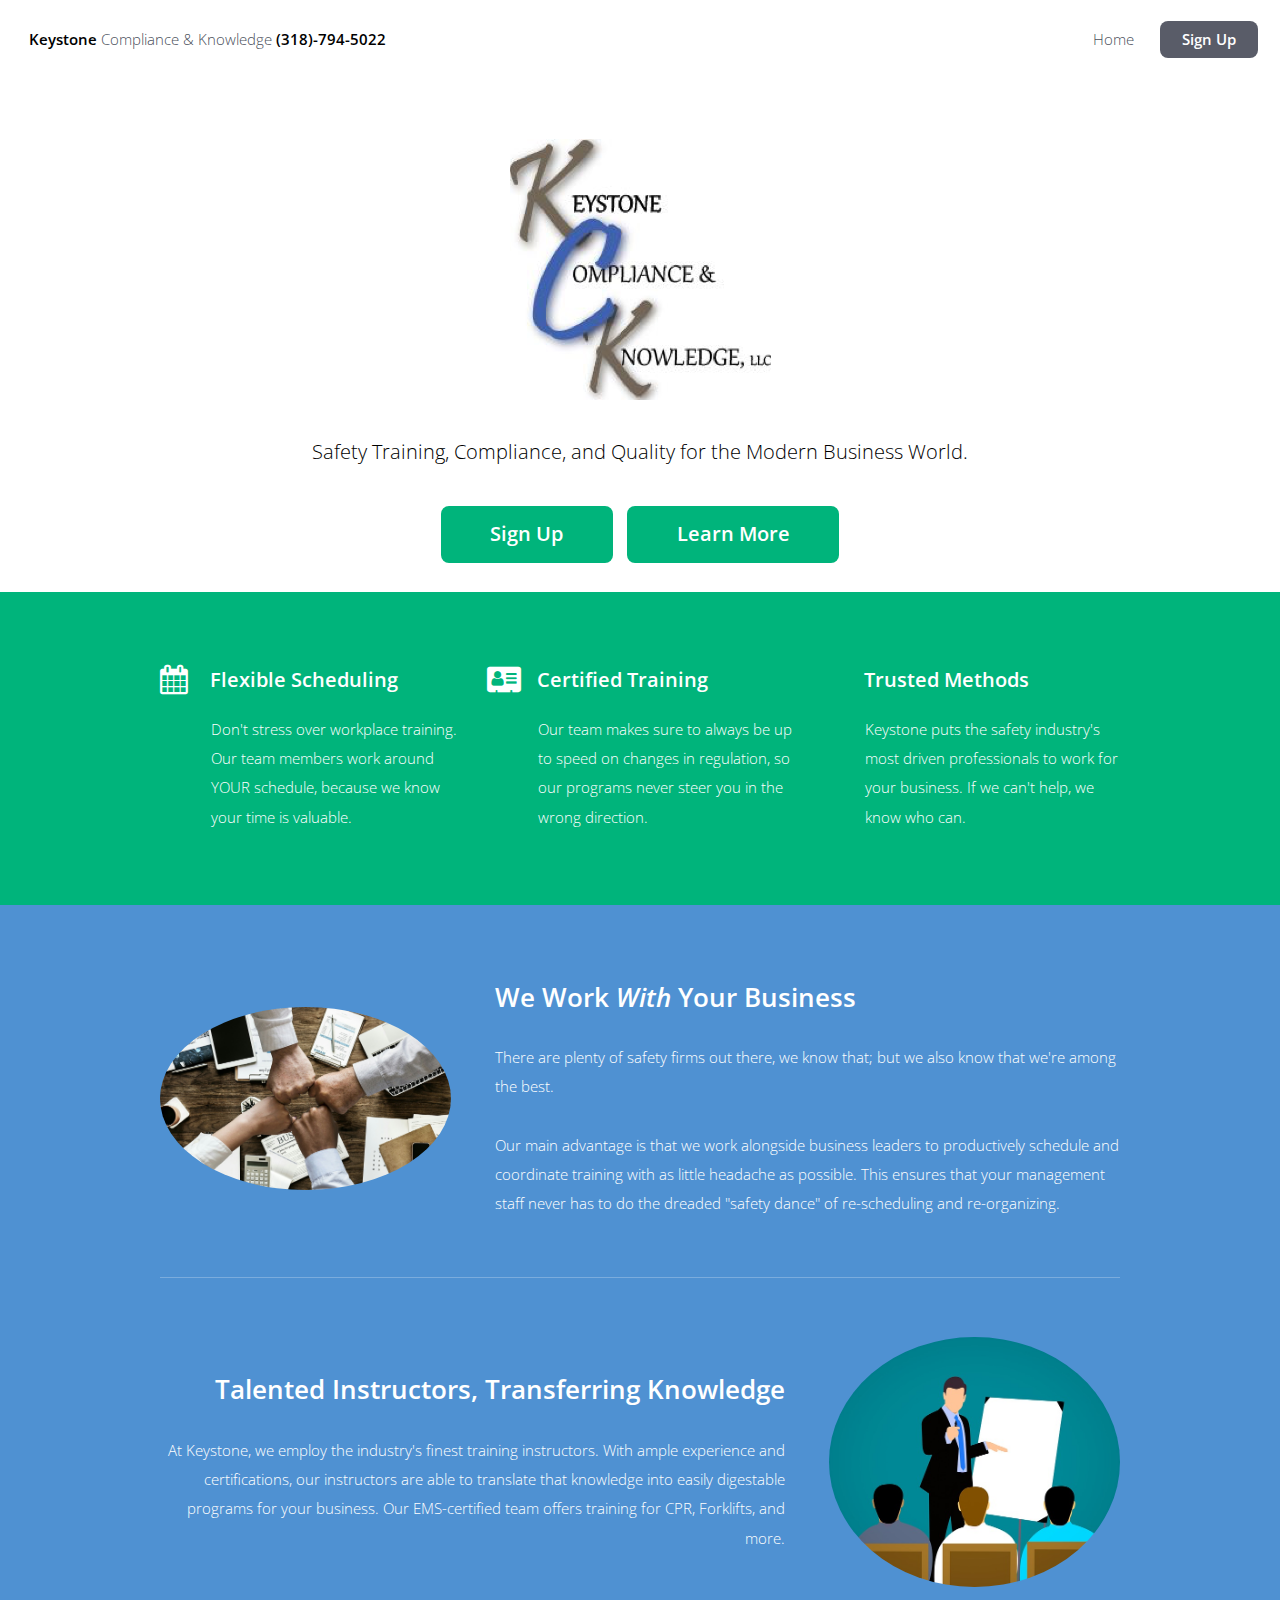
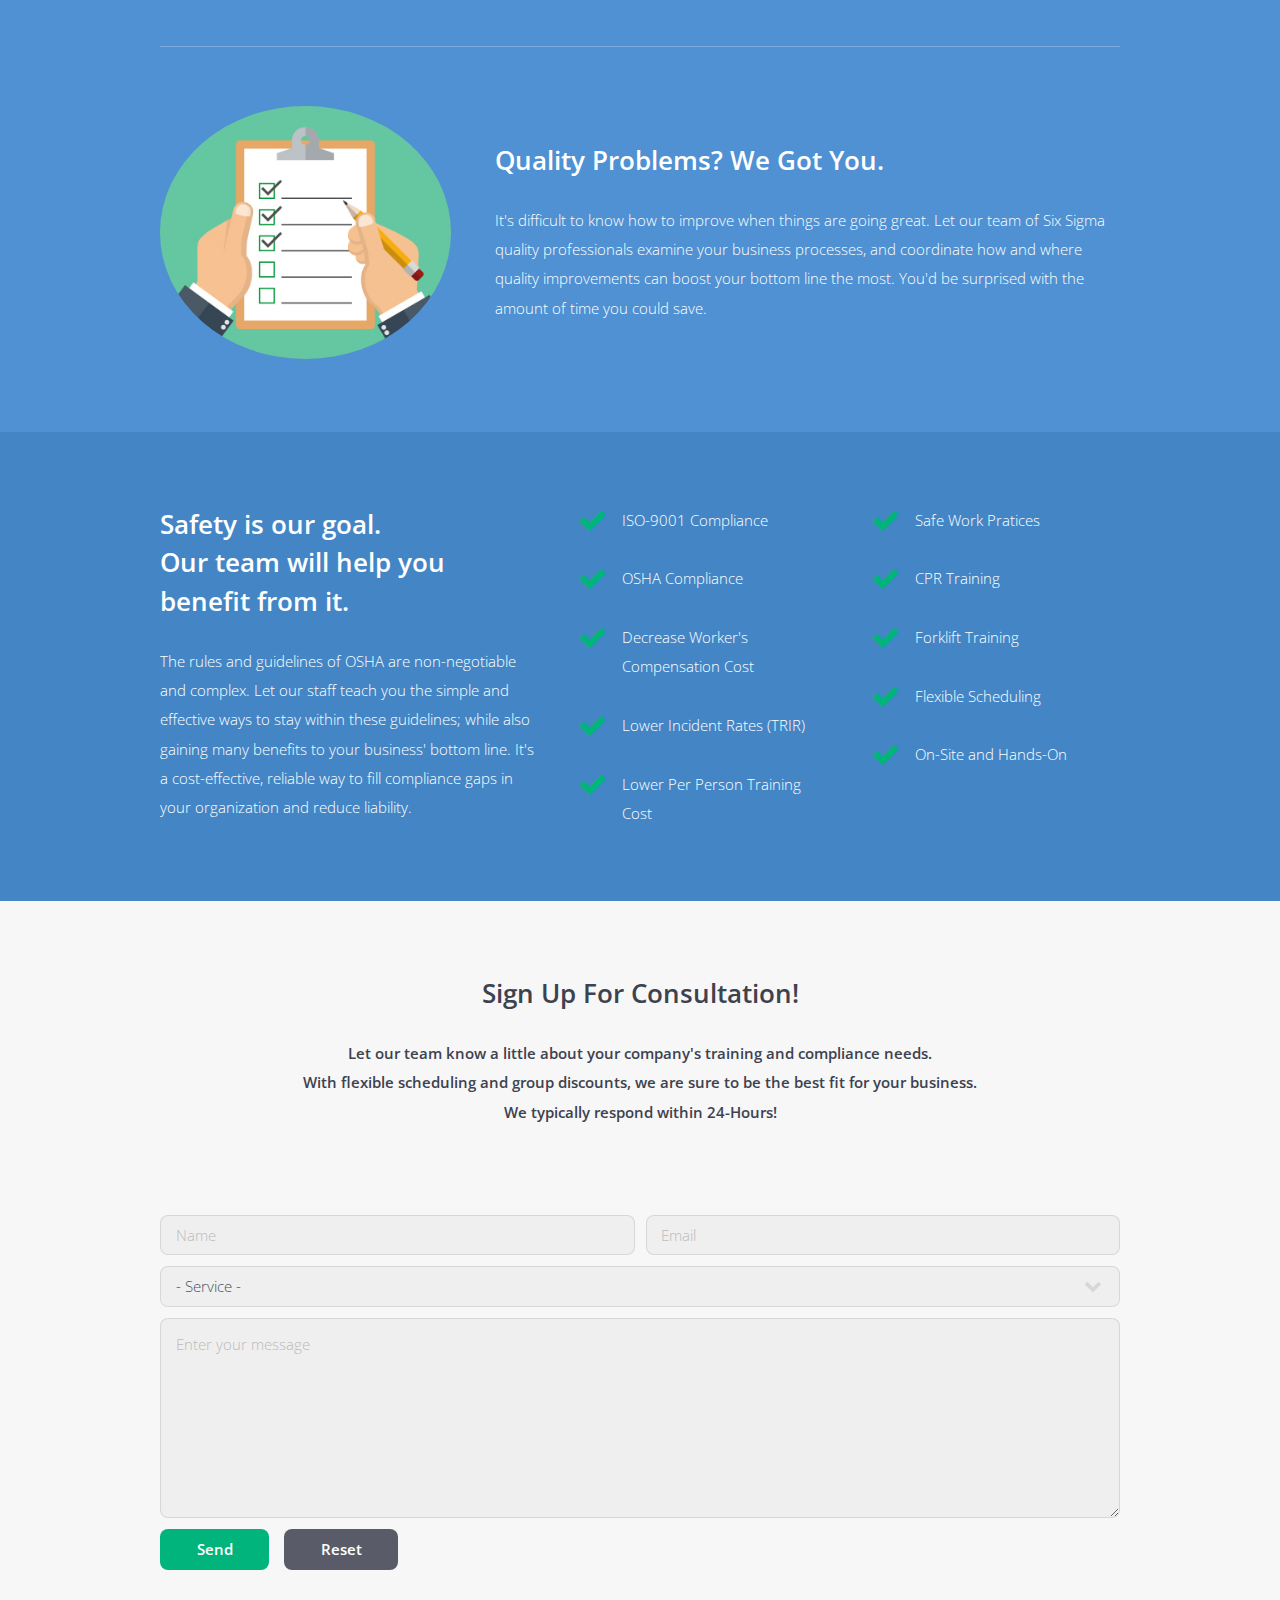
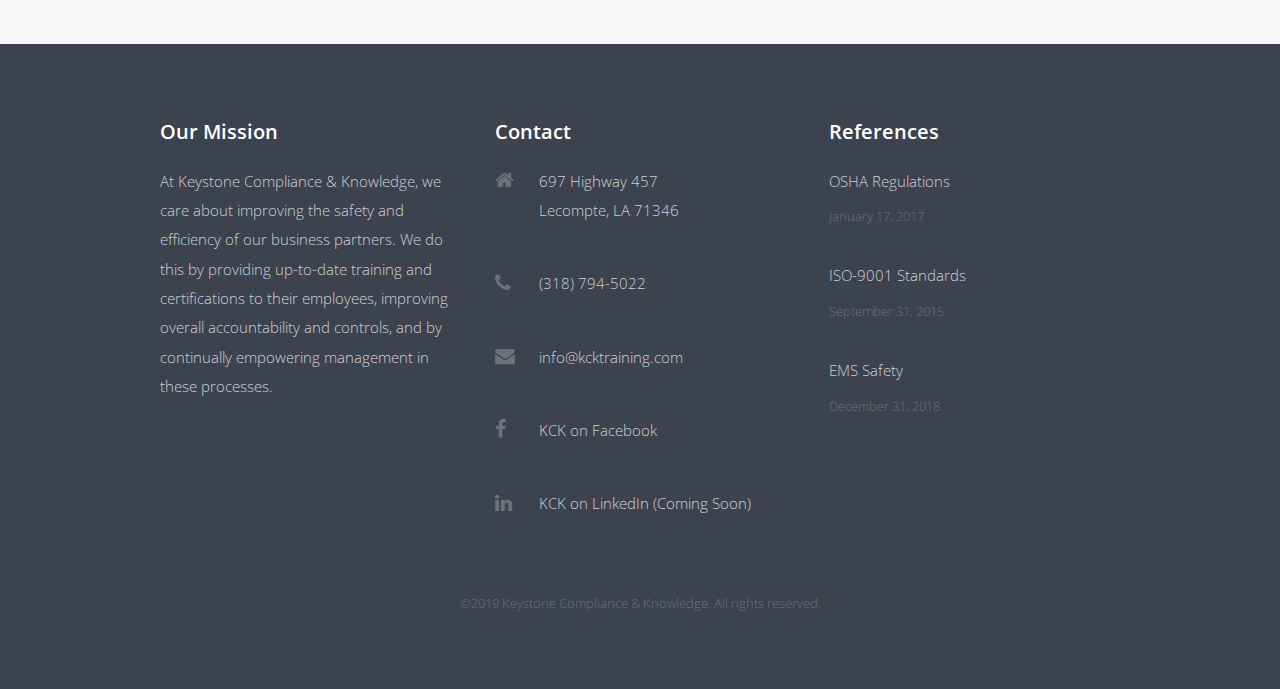
==== commit 2f0fbd9e: "updated EMS link from .gov to another vendor?" ====
--- a/index.html
+++ b/index.html
@@ -8,17 +8,27 @@
 		<link rel="stylesheet" href="https://use.fontawesome.com/releases/v5.6.1/css/all.css" integrity="sha384-gfdkjb5BdAXd+lj+gudLWI+BXq4IuLW5IT+brZEZsLFm++aCMlF1V92rMkPaX4PP" crossorigin="anonymous">
 		<meta name="referrer" content="origin">
 		<meta keywords="compliance, safety, training, safety training, ISO, ISO 9001, ISO compliance, OSHA, OSHA compliance, CPR, CPR training, EMS, EMS training, lower cost, instructors, schedule, schedule training, forklift, forklift training, forklift safety training, Six Sigma, Lean Six Sigma, Lean, quality, quality management, management, system, management system, schedule CPR training, schedule safety, sign, up, sign up for, sign up for training">
-		<meta canonical="https://kcktraining.com/index.html">
+		<meta canonical="https://kcktraining.com/">
+		<!-- Global site tag (gtag.js) - Google Analytics -->
+		<script async src="https://www.googletagmanager.com/gtag/js?id=UA-133742182-1"></script>
+		<script>
+  		window.dataLayer = window.dataLayer || [];
+  		function gtag(){dataLayer.push(arguments);}
+  		gtag('js', new Date());
+
+  		gtag('config', 'UA-133742182-1');
+		</script>
+
 	</head>
 	<body class="landing is-preload">
 
 		<!-- Header -->
 			<header id="header" class="alt">
-				<h1><a id="logo" href="#three">Keystone <span>Compliance & Knowledge</span></a> (318)-794-5022 </h1>
+				<h1><a id="logo" href="/">Keystone <span>Compliance & Knowledge</span></a> (318)-794-5022 </h1>
 				<nav id="nav">
 					<ul>
-						<li><a href="index.html">Home</a></li>
-						<li><a href="#four" class="button">Sign Up</a></li>
+						<li><a href="/">Home</a></li>
+						<li><a href="#sign-up" class="button">Sign Up</a></li>
 					</ul>
 				</nav>
 			</header>
@@ -30,7 +40,8 @@
 					<h2></h2>
 					<p>Safety Training, Compliance, and Quality for the Modern Business World.</p>
 					<ul class="actions special">
-						<li><a href="#four" class="button primary large">Sign Up</a></li>
+						<li><a href="#sign-up" class="button primary large">Sign Up</a></li>
+						<li><a href="#learnmore" class="button primary large">Learn More</a></li>
 					</ul>
 				</div>
 			</section>
@@ -96,7 +107,7 @@
 			</section>
 
 		<!-- Three -->
-			<section id="three" class="wrapper style3">
+			<section id="learnmore" class="wrapper style3">
 				<div class="container">
 					<div class="row gtr-200">
 						<div class="col-5 col-12-medium">
@@ -129,8 +140,8 @@
 				</div>
 			</section>
 
-		<!-- Four -->
-			<section id="four" class="wrapper style4 special">
+		<!-- Sign-Up -->
+			<section id="sign-up" class="wrapper style4 special">
 				<div class="container">
 					<header class="major">
 						<h2>Sign Up For Consultation!</h2>
@@ -151,7 +162,7 @@
 							<div class="col-12">
 								<div class="select-wrapper">
 									<select name="Service Needed" id="category">
-										<option value="0">- Select Category -</option>
+										<option value="Service Left Blank">- Service -</option>
 										<option value="Annual OSHA Training">Annual OSHA Training</option>
 										<option value="First Aid/CPR/BBP">First Aid/CPR/BBP Training</option>
 										<option value="Forklift Safety Training">Forklift Safety Training</option>
@@ -221,7 +232,7 @@
 									<span class="timestamp">September 31, 2015</span>
 								</li>
 								<li>
-									<p><a href="https://www.ems.gov/">Emergency Medical Services (EMS)</a></p>
+									<p><a href="https://www.emssafetyservices.com">EMS Safety</a></p>
 									<span class="timestamp">December 31, 2018</span>
 								</li>
 							</ul>
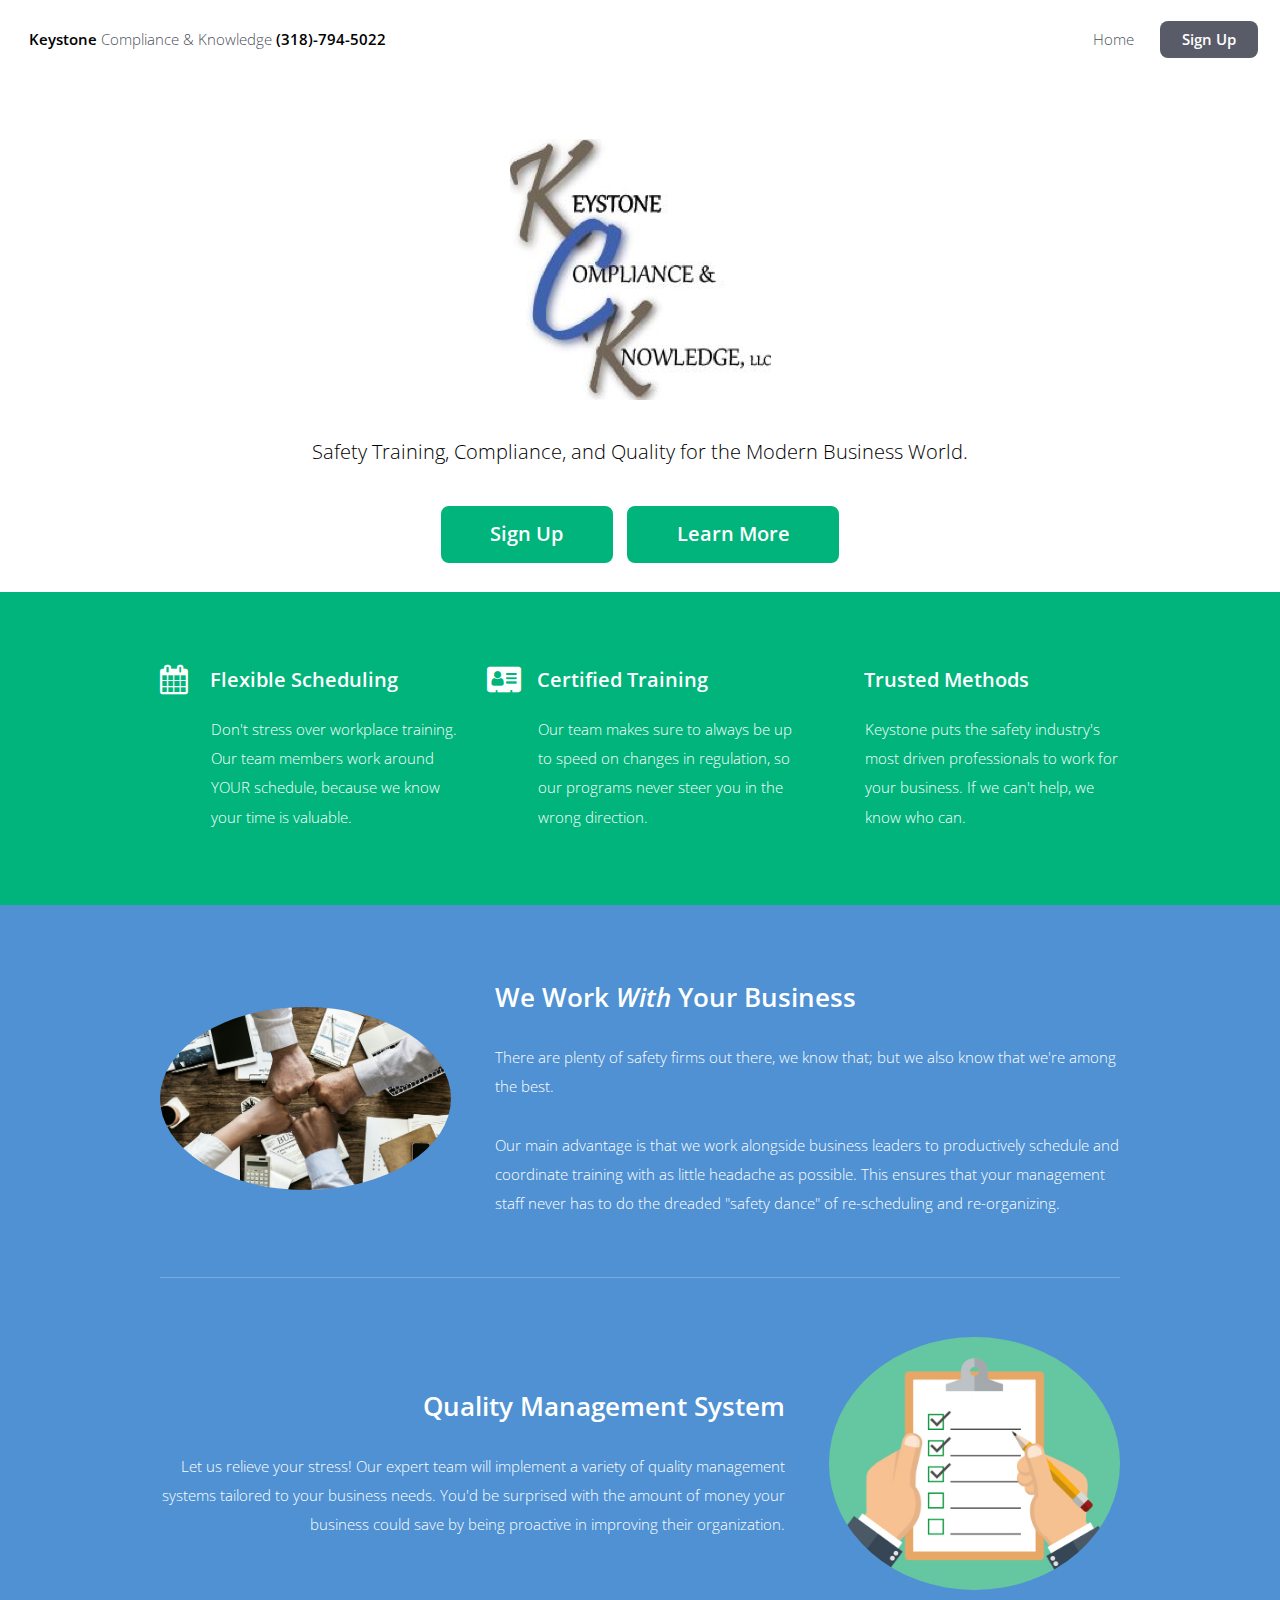
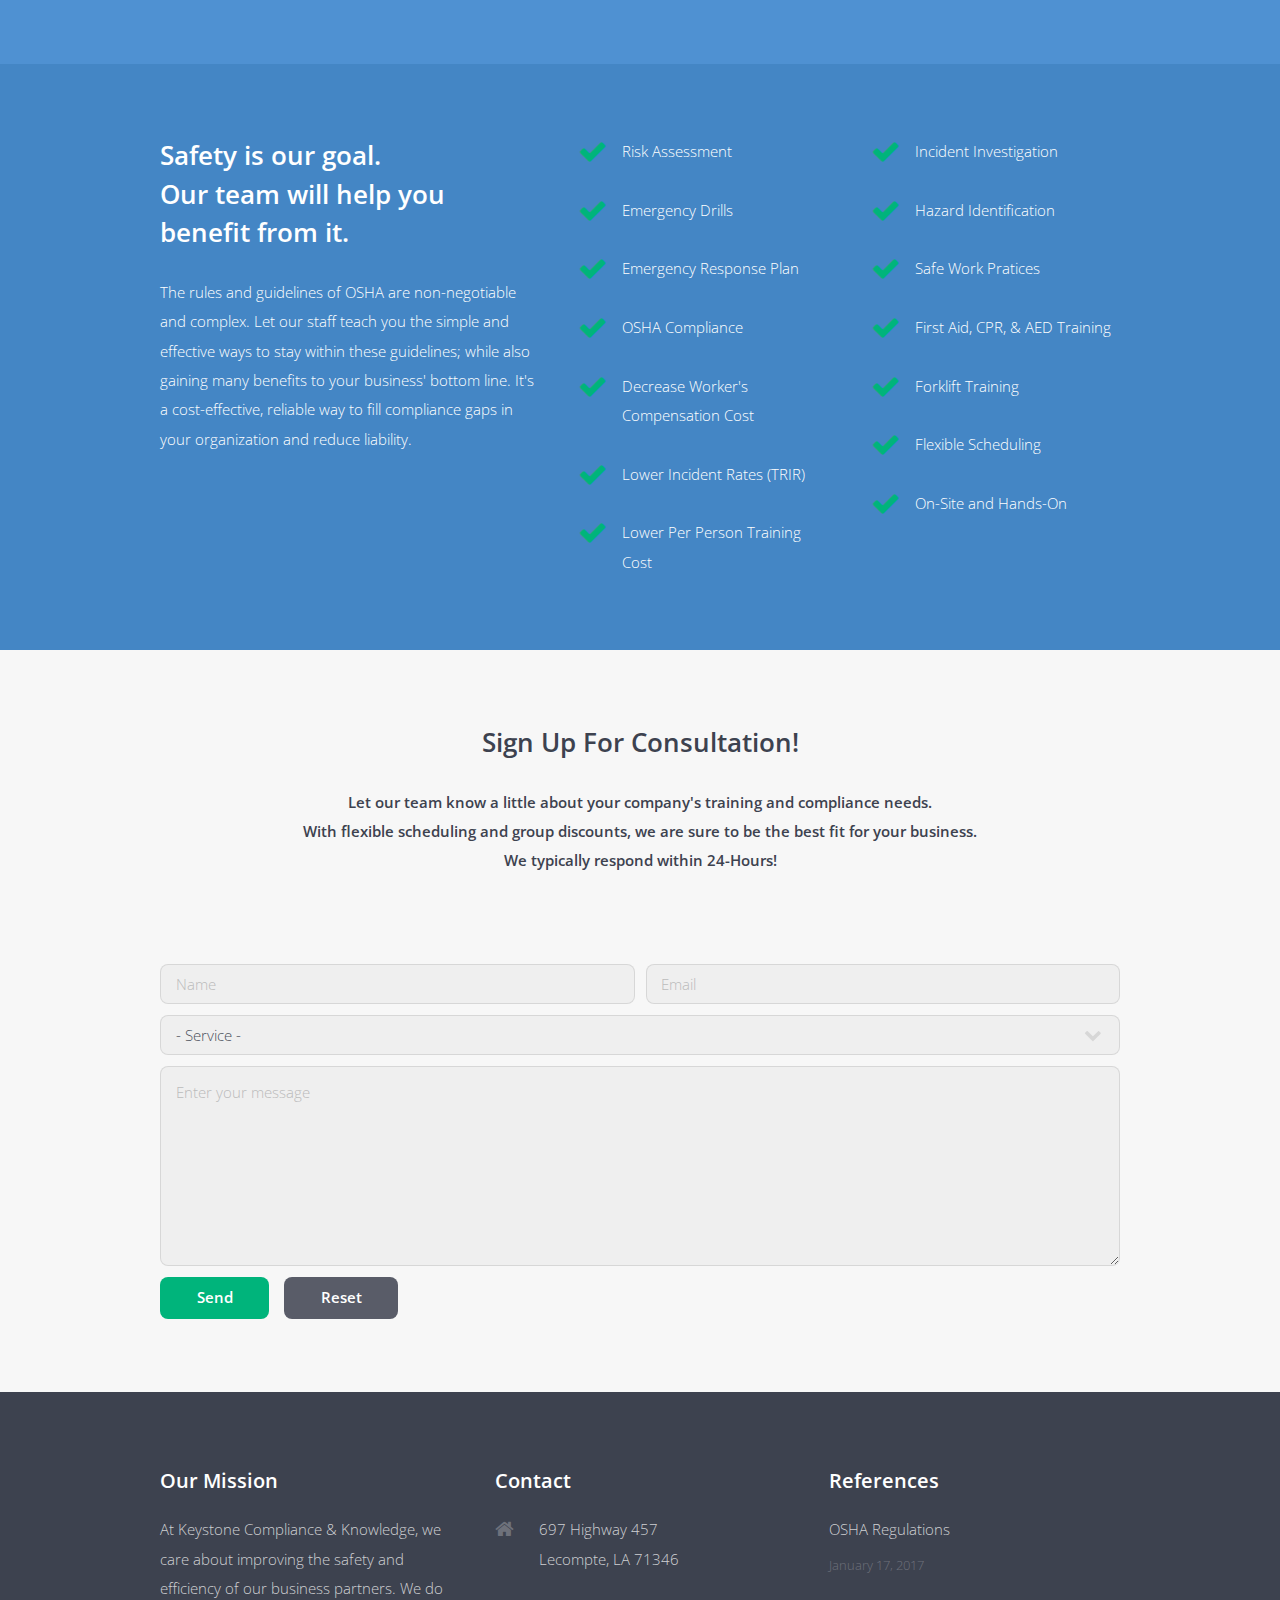
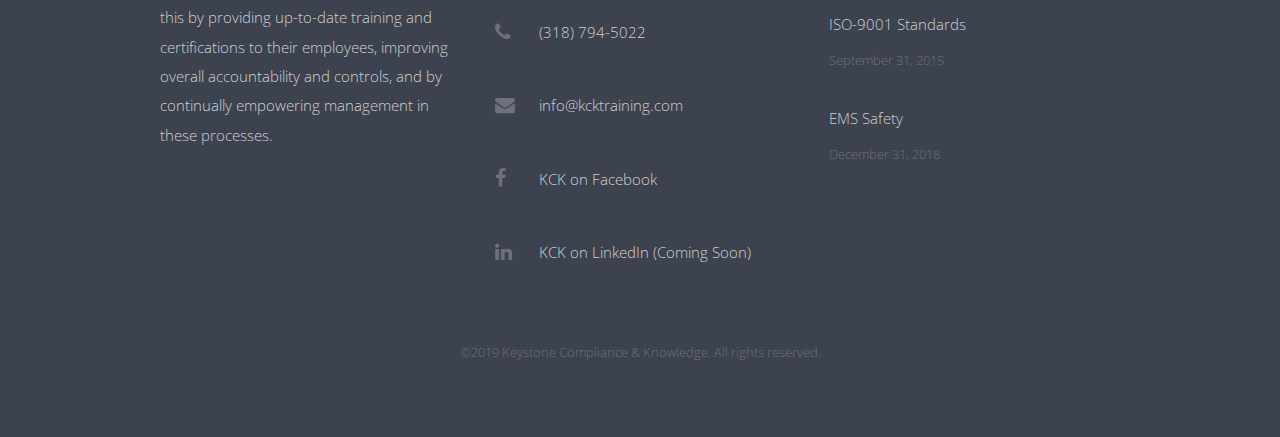
==== commit 5f662391: "asdf" ====
--- a/index.html
+++ b/index.html
@@ -7,7 +7,7 @@
 		<link rel="stylesheet" href="assets/css/main.css" />
 		<link rel="stylesheet" href="https://use.fontawesome.com/releases/v5.6.1/css/all.css" integrity="sha384-gfdkjb5BdAXd+lj+gudLWI+BXq4IuLW5IT+brZEZsLFm++aCMlF1V92rMkPaX4PP" crossorigin="anonymous">
 		<meta name="referrer" content="origin">
-		<meta keywords="compliance, safety, training, safety training, ISO, ISO 9001, ISO compliance, OSHA, OSHA compliance, CPR, CPR training, EMS, EMS training, lower cost, instructors, schedule, schedule training, forklift, forklift training, forklift safety training, Six Sigma, Lean Six Sigma, Lean, quality, quality management, management, system, management system, schedule CPR training, schedule safety, sign, up, sign up for, sign up for training">
+		<meta keywords="compliance, safety, training, safety training, ISO, ISO 9001, ISO compliance, OSHA, OSHA compliance, CPR, CPR training, EMS, EMS training, lower cost, instructors, schedule, schedule training, forklift, forklift training, forklift safety training, Six Sigma, Lean Six Sigma, Lean, quality, quality management, management, system, management system, schedule CPR training, schedule safety, sign, up, sign up for, sign up for training, OHSAS18001, Risk Assessment, Hazard Identification, Incident Investigation, Emergency Response Plan, Behavior Safety, Firefighting And Fire Prevention, Emergency Drills, Audits, Inspections, Training, Customer Relationship Management">
 		<meta canonical="https://kcktraining.com/">
 		<!-- Global site tag (gtag.js) - Google Analytics -->
 		<script async src="https://www.googletagmanager.com/gtag/js?id=UA-133742182-1"></script>
@@ -84,22 +84,11 @@
 					<section class="spotlight right">
 						<div class="row gtr-200 aln-middle">
 							<div class="col-8 col-12-medium">
-								<h2>Talented Instructors, Transferring Knowledge</h2>
-								<p>At Keystone, we employ the industry's finest training instructors. With ample experience and certifications, our instructors are able to translate that knowledge into easily digestable programs for your business. Our EMS-certified team offers training for CPR, Forklifts, and more.</p>
+								<h2>Quality Management System</h2>
+								<p>Let us relieve your stress! Our expert team will implement a variety of quality management systems tailored to your business needs. You'd be surprised with the amount of money your business could save by being proactive in improving their organization.</p>
 							</div>
 							<div class="col-4 col-12-medium imp-medium">
-								<span class="image fit"><img src="images/kck-training.jpg" alt="Keystone Compliance and Knowledge" /></span>
-							</div>
-						</div>
-					</section>
-					<section class="spotlight left">
-						<div class="row gtr-200 aln-middle">
-							<div class="col-4 col-12-medium">
 								<span class="image fit"><img src="images/checklist.jpg" alt="" /></span>
-							</div>
-							<div class="col-8 col-12-medium">
-								<h2>Quality Problems? We Got You.</h2>
-								<p>It's difficult to know how to improve when things are going great. Let our team of Six Sigma quality professionals examine your business processes, and coordinate how and where quality improvements can boost your bottom line the most. You'd be surprised with the amount of time you could save.</p>
 							</div>
 						</div>
 					</section>
@@ -118,7 +107,9 @@
 							<div class="row gtr-200">
 								<div class="col-6 col-12-xsmall">
 									<ul class="check">
-										<li>ISO-9001 Compliance</li>
+										<li>Risk Assessment</li>
+										<li>Emergency Drills</li>
+										<li>Emergency Response Plan</li>
 										<li>OSHA Compliance</li>
 										<li>Decrease Worker's Compensation Cost</li>
 										<li>Lower Incident Rates (TRIR)</li>
@@ -127,8 +118,10 @@
 								</div>
 								<div class="col-6 col-12-xsmall">
 									<ul class="check">
+										<li>Incident Investigation</li>
+										<li>Hazard Identification</li>
 										<li>Safe Work Pratices</li>
-										<li>CPR Training</li>
+										<li>First Aid, CPR, & AED Training</li>
 										<li>Forklift Training</li>
 										<li>Flexible Scheduling</li>
 										<li>On-Site and Hands-On</li>
@@ -253,5 +246,24 @@
 			<script src="assets/js/util.js"></script>
 			<script src="assets/js/main.js"></script>
 
+			<!-- Thryv Script -->
+			<script type='text/javascript' charset='utf-8'>
+  		window.liveSiteAsyncInit = function() {
+    		LiveSite.init({
+      	id : 'WI-JRSF69AO6AV6RUHUZTOP'
+    		});
+  		};
+  		(function(d, s, id){
+    		var js, fjs = d.getElementsByTagName(s)[0],
+        p = 'https://',
+        r = Math.floor(new Date().getTime() / 1000000);
+    		if (d.getElementById(id)) {return;}
+    		js = d.createElement(s); js.id = id;
+    		js.src = p + "widgets.vcdnita.com/assets/livesite.js?" + r;
+    		fjs.parentNode.insertBefore(js, fjs);
+  		}
+			(document, 'script', 'livesite-jssdk'));
+			</script>
+
 	</body>
 </html>
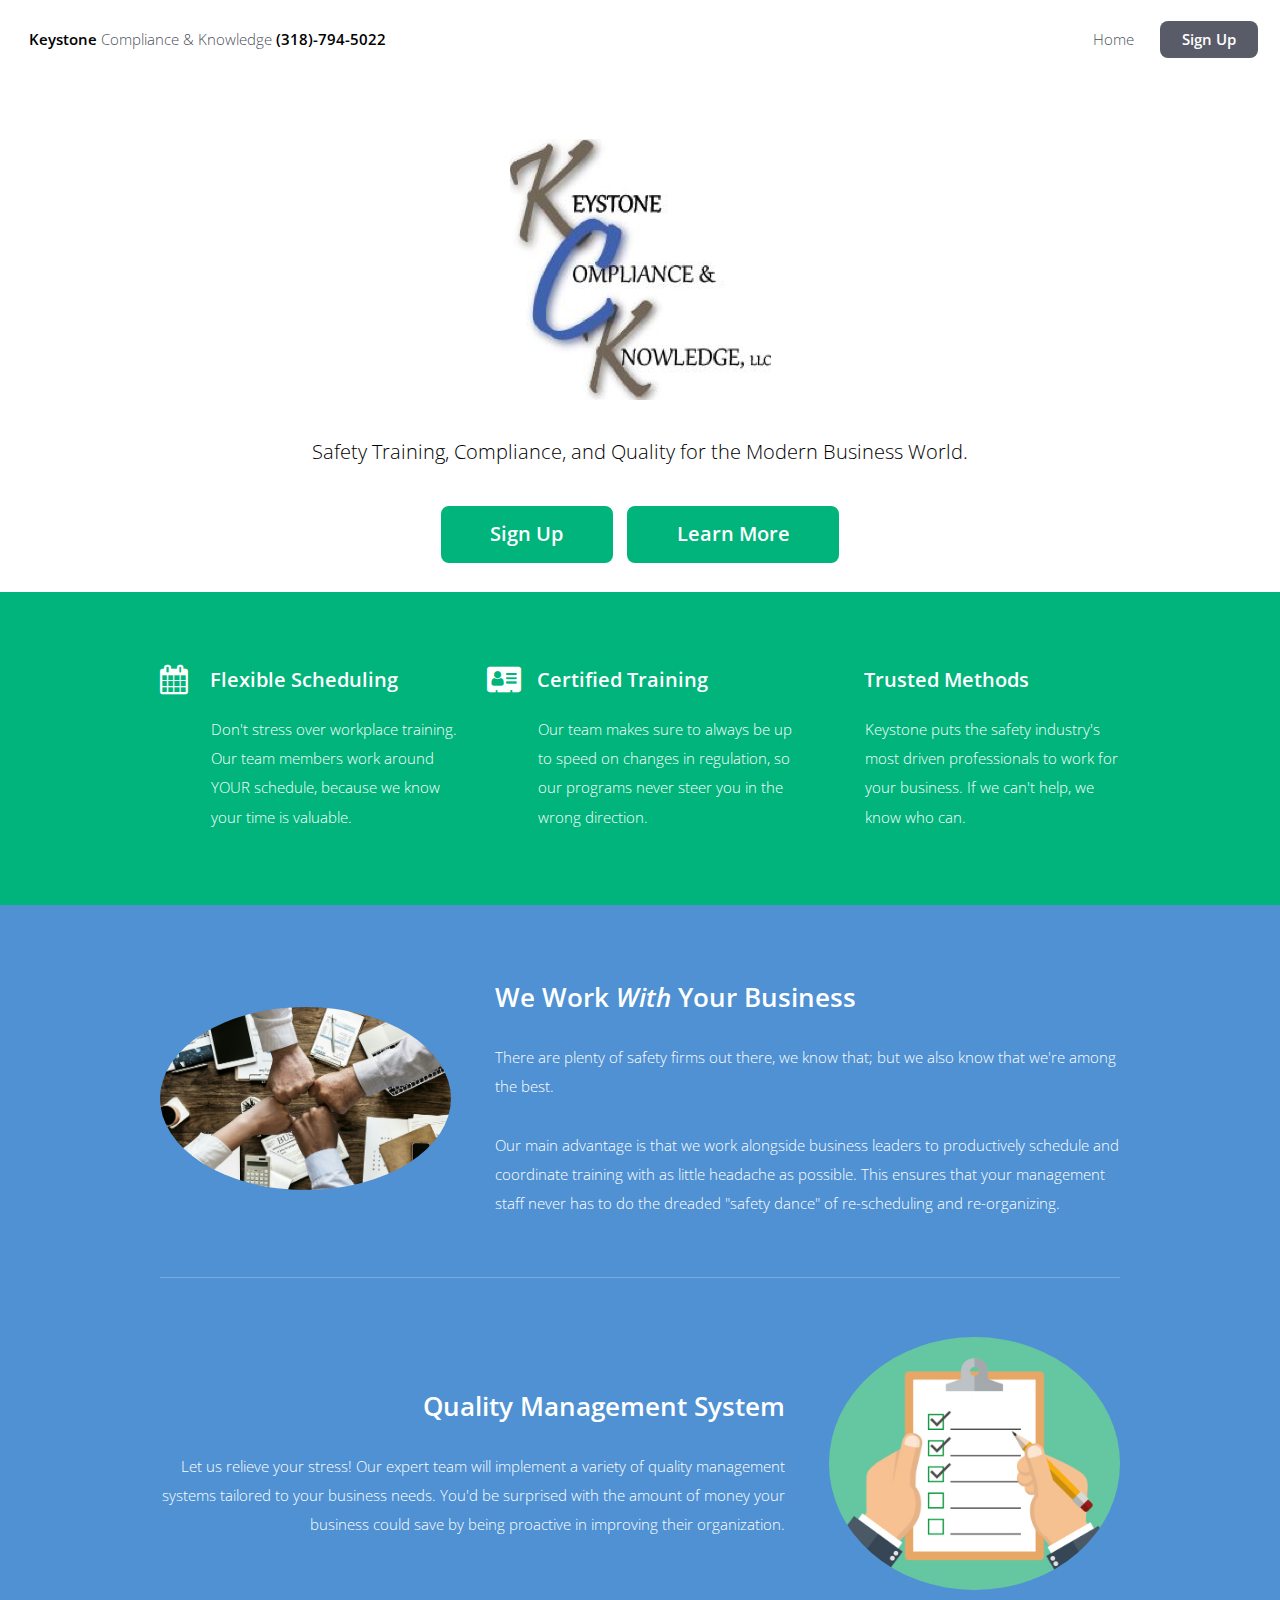
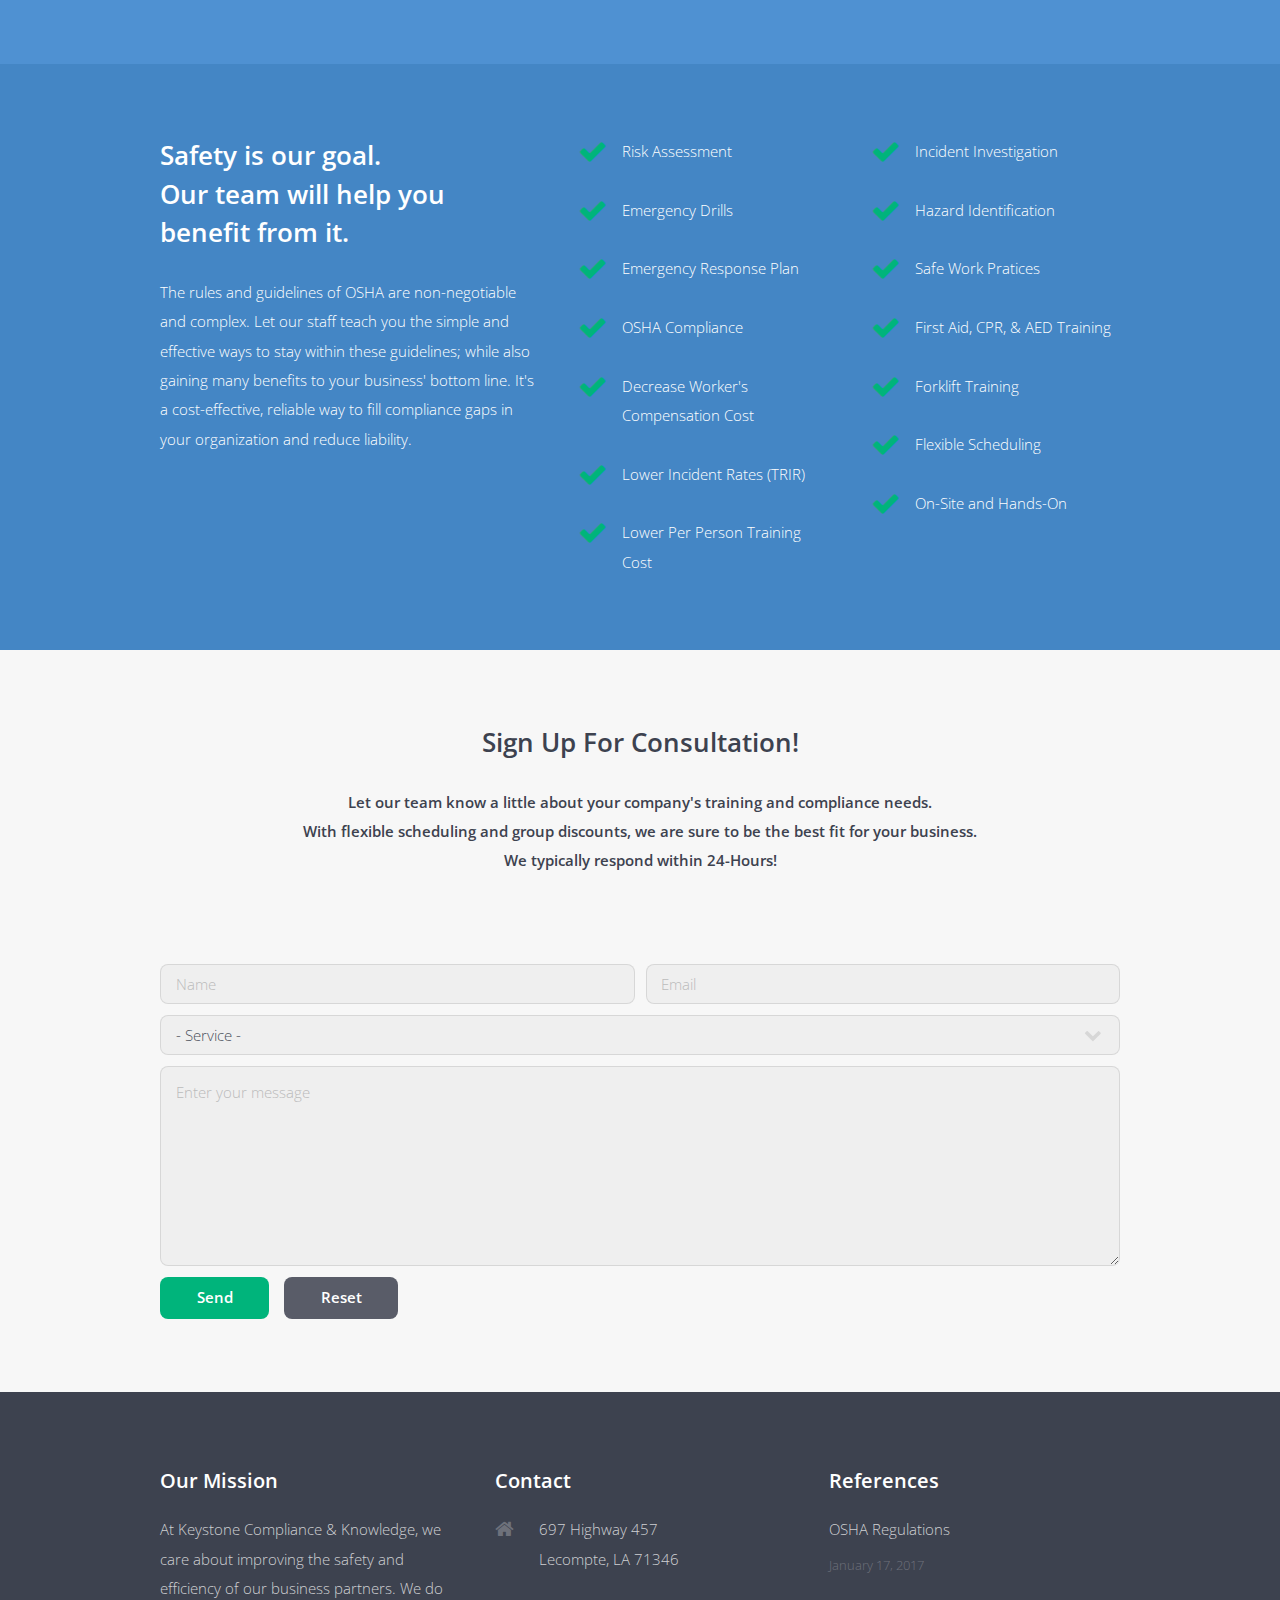
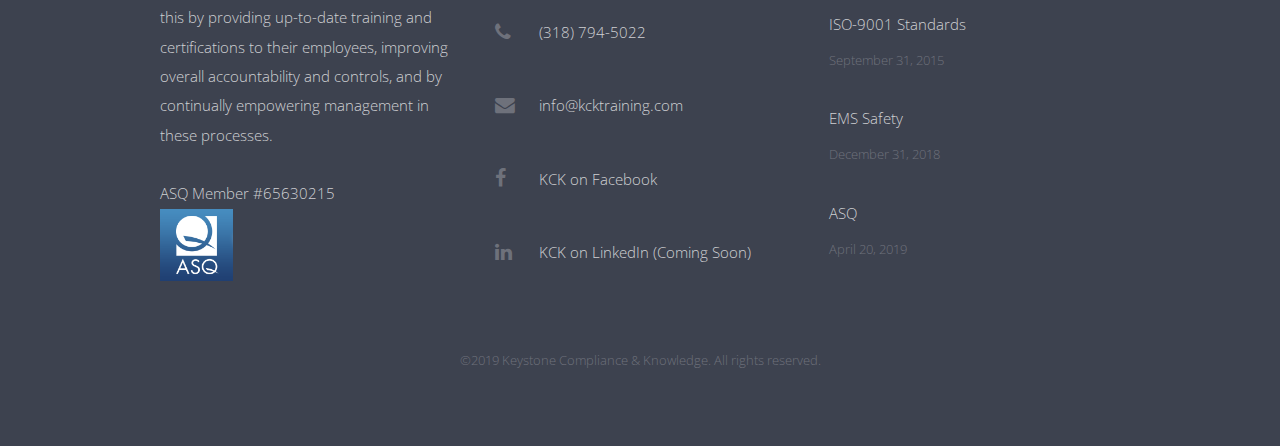
==== commit d6a040aa: "added ASQ membership" ====
--- a/index.html
+++ b/index.html
@@ -186,7 +186,9 @@
 					<div class="row gtr-200">
 						<section class="col-4 col-12-medium about">
 							<h3>Our Mission</h3>
-							<p>At Keystone Compliance & Knowledge, we care about improving the safety and efficiency of our business partners. We do this by providing up-to-date training and certifications to their employees, improving overall accountability and controls, and by continually empowering management in these processes.</p>
+							<p>At Keystone Compliance & Knowledge, we care about improving the safety and efficiency of our business partners. We do this by providing up-to-date training and certifications to their employees, improving overall accountability and controls, and by continually empowering management in these processes.<br>
+							<br>ASQ Member #65630215<br>
+							<img src="images/asq.png" style="width:25%"></p>
 						</section>
 						<section class="col-4 col-6-medium col-12-xsmall">
 							<h3>Contact</h3>
@@ -227,6 +229,10 @@
 								<li>
 									<p><a href="https://www.emssafetyservices.com">EMS Safety</a></p>
 									<span class="timestamp">December 31, 2018</span>
+								</li>
+								<li>
+									<p><a href="https://asq.org/">ASQ</a></p>
+									<span class="timestamp">April 20, 2019</span>
 								</li>
 							</ul>
 						</section>
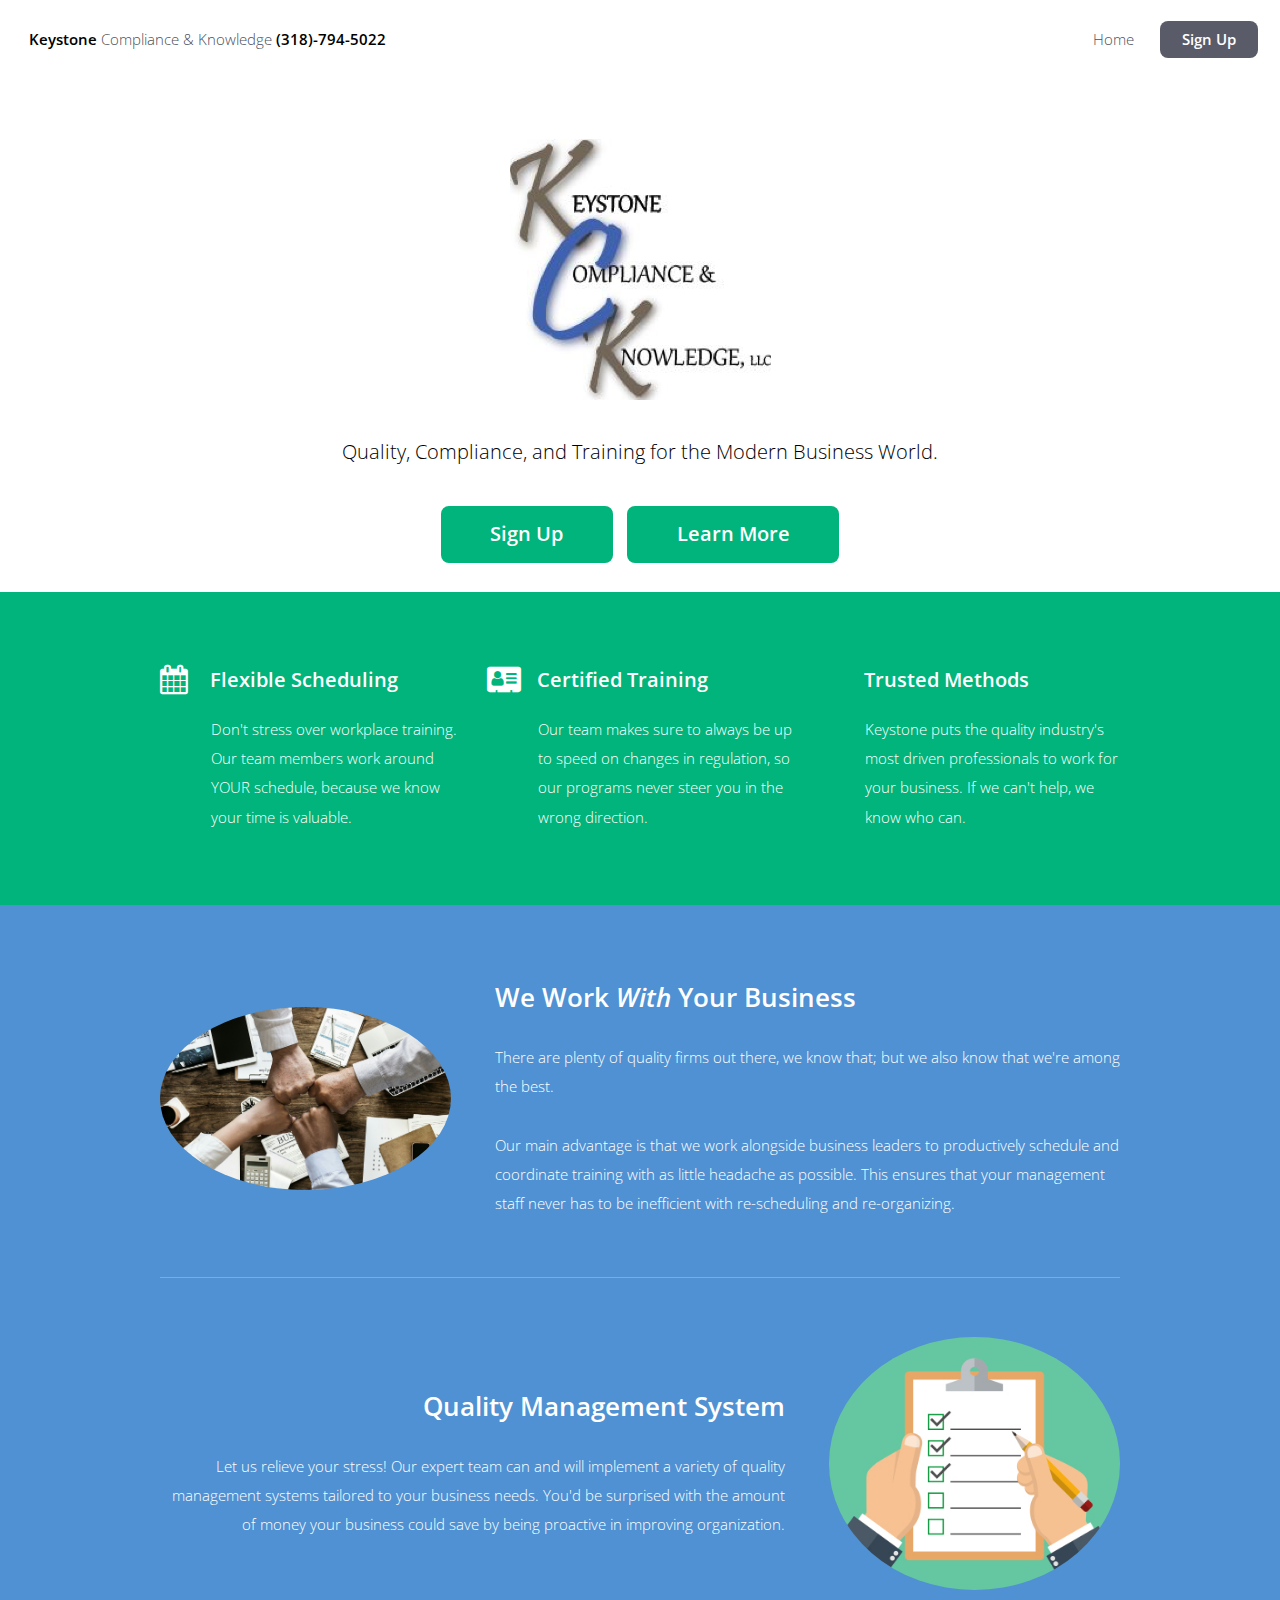
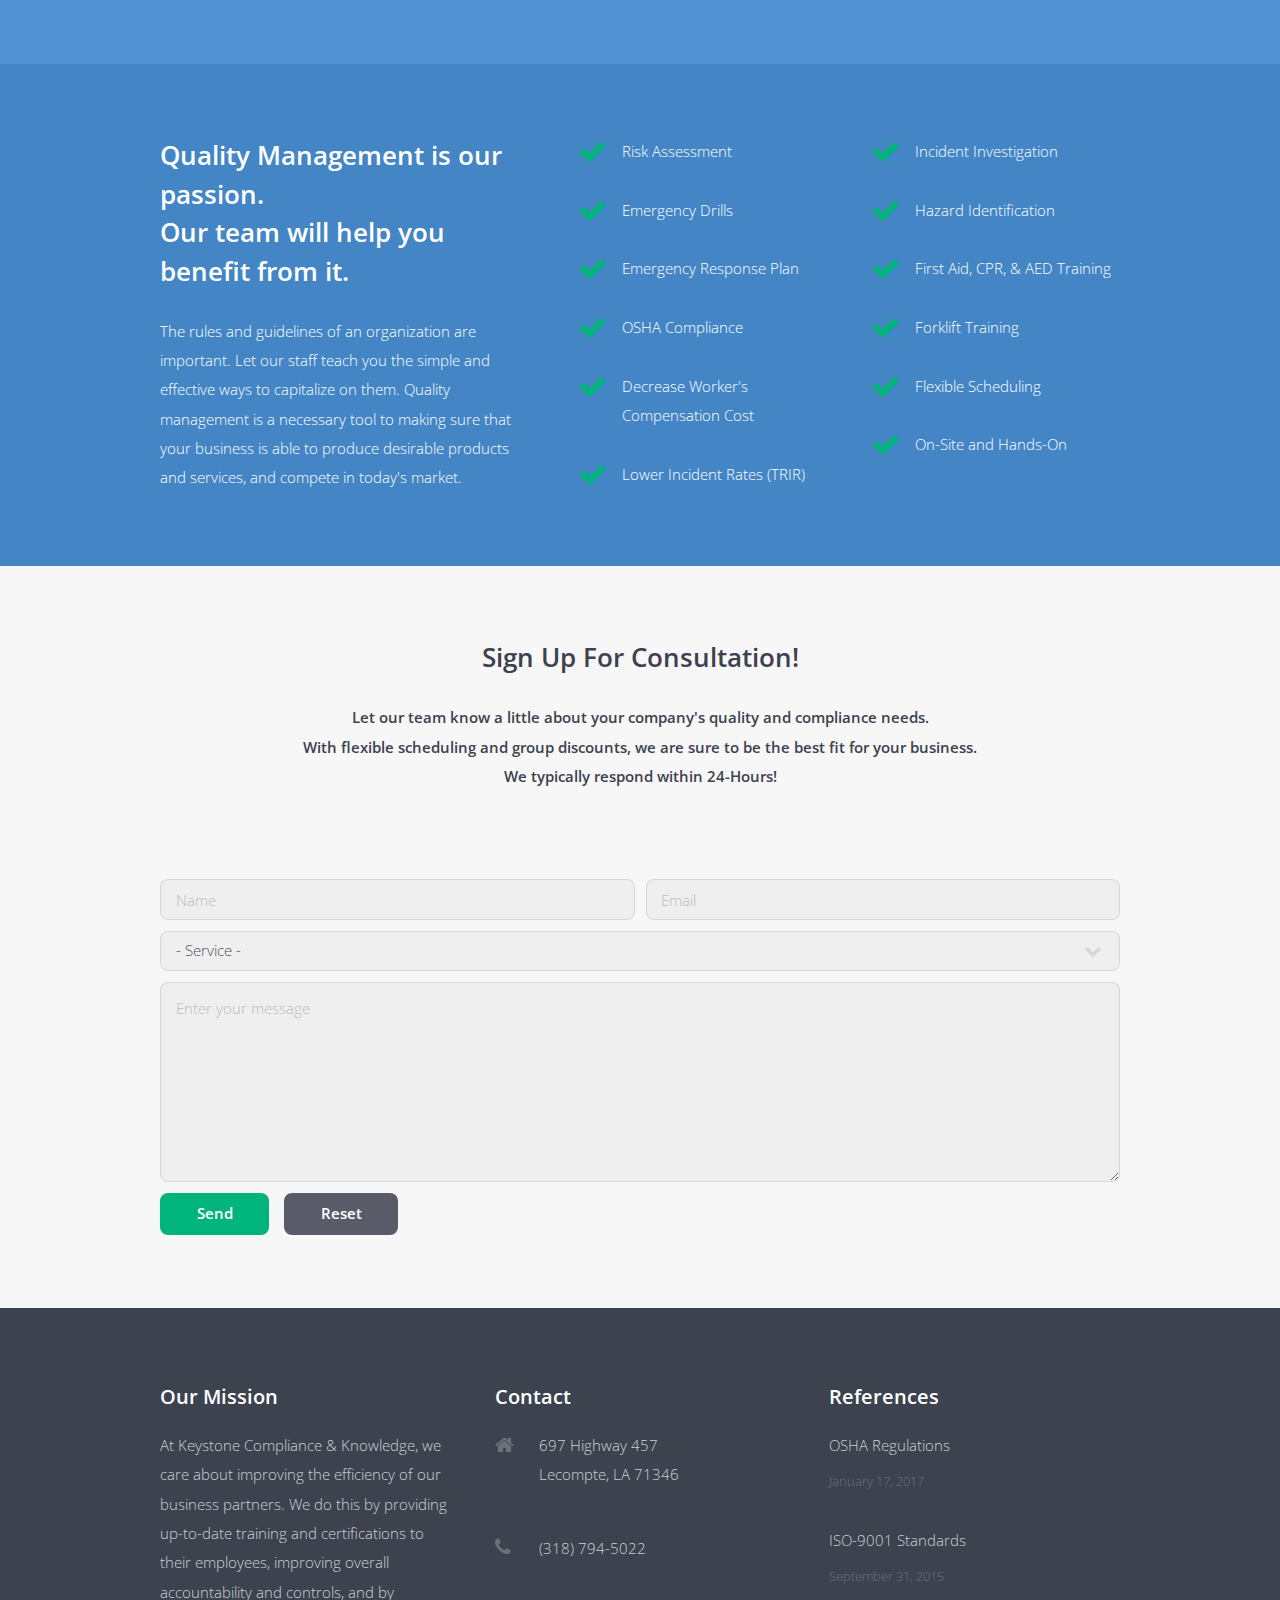
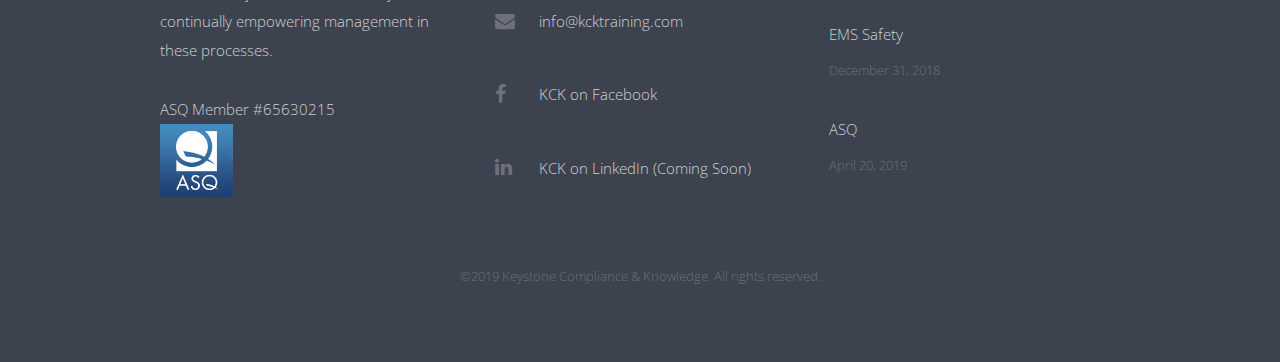
==== commit ffa9ef6c: "removed Safety and refocused on Quality" ====
--- a/index.html
+++ b/index.html
@@ -38,7 +38,7 @@
 				<div class="inner">
 					<span class="image center"><img src="images/kck-logo.png" alt="Keystone Compliance & Knowledge Logo" /></span>
 					<h2></h2>
-					<p>Safety Training, Compliance, and Quality for the Modern Business World.</p>
+					<p>Quality, Compliance, and Training for the Modern Business World.</p>
 					<ul class="actions special">
 						<li><a href="#sign-up" class="button primary large">Sign Up</a></li>
 						<li><a href="#learnmore" class="button primary large">Learn More</a></li>
@@ -60,7 +60,7 @@
 						</div>
 						<div class="col-4 col-12-medium">
 							<h3 class="icon fa-handshake">Trusted Methods</h3>
-							<p>Keystone puts the safety industry's most driven professionals to work for your business. If we can't help, we know who can.</p>
+							<p>Keystone puts the quality industry's most driven professionals to work for your business. If we can't help, we know who can.</p>
 						</div>
 					</div>
 				</div>
@@ -76,8 +76,8 @@
 							</div>
 							<div class="col-8 col-12-medium">
 								<h2>We Work <i>With</i> Your Business</h2>
-								<p>There are plenty of safety firms out there, we know that; but we also know that we're among the best. </p>
-								<p>Our main advantage is that we work alongside business leaders to productively schedule and coordinate training with as little headache as possible. This ensures that your management staff never has to do the dreaded "safety dance" of re-scheduling and re-organizing.</p>
+								<p>There are plenty of quality firms out there, we know that; but we also know that we're among the best. </p>
+								<p>Our main advantage is that we work alongside business leaders to productively schedule and coordinate training with as little headache as possible. This ensures that your management staff never has to be inefficient with re-scheduling and re-organizing.</p>
 							</div>
 						</div>
 					</section>
@@ -85,7 +85,7 @@
 						<div class="row gtr-200 aln-middle">
 							<div class="col-8 col-12-medium">
 								<h2>Quality Management System</h2>
-								<p>Let us relieve your stress! Our expert team will implement a variety of quality management systems tailored to your business needs. You'd be surprised with the amount of money your business could save by being proactive in improving their organization.</p>
+								<p>Let us relieve your stress! Our expert team can and will implement a variety of quality management systems tailored to your business needs. You'd be surprised with the amount of money your business could save by being proactive in improving organization.</p>
 							</div>
 							<div class="col-4 col-12-medium imp-medium">
 								<span class="image fit"><img src="images/checklist.jpg" alt="" /></span>
@@ -100,8 +100,8 @@
 				<div class="container">
 					<div class="row gtr-200">
 						<div class="col-5 col-12-medium">
-							<h2>Safety is our goal.<br> Our team will help you benefit from it.</h2>
-							<p>The rules and guidelines of OSHA are non-negotiable and complex. Let our staff teach you the simple and effective ways to stay within these guidelines; while also gaining many benefits to your business' bottom line. It's a cost-effective, reliable way to fill compliance gaps in your organization and reduce liability.</p>
+							<h2>Quality Management is our passion.<br> Our team will help you benefit from it.</h2>
+							<p>The rules and guidelines of an organization are important. Let our staff teach you the simple and effective ways to capitalize on them. Quality management is a necessary tool to making sure that your business is able to produce desirable products and services, and compete in today's market.</p>
 						</div>
 						<div class="col-7 col-12-medium">
 							<div class="row gtr-200">
@@ -113,14 +113,12 @@
 										<li>OSHA Compliance</li>
 										<li>Decrease Worker's Compensation Cost</li>
 										<li>Lower Incident Rates (TRIR)</li>
-										<li>Lower Per Person Training Cost</li>
 									</ul>
 								</div>
 								<div class="col-6 col-12-xsmall">
 									<ul class="check">
 										<li>Incident Investigation</li>
 										<li>Hazard Identification</li>
-										<li>Safe Work Pratices</li>
 										<li>First Aid, CPR, & AED Training</li>
 										<li>Forklift Training</li>
 										<li>Flexible Scheduling</li>
@@ -139,7 +137,7 @@
 					<header class="major">
 						<h2>Sign Up For Consultation!</h2>
 						<strong>
-						<p>Let our team know a little about your company's training and compliance needs.<br>
+						<p>Let our team know a little about your company's quality and compliance needs.<br>
 						   With flexible scheduling and group discounts, we are sure to be the best fit for your business.<br>
 						   We typically respond within 24-Hours!</p>
 					</strong>
@@ -156,13 +154,11 @@
 								<div class="select-wrapper">
 									<select name="Service Needed" id="category">
 										<option value="Service Left Blank">- Service -</option>
+										<option value="Quality Management System">Quality Management System</option>
 										<option value="Annual OSHA Training">Annual OSHA Training</option>
 										<option value="First Aid/CPR/BBP">First Aid/CPR/BBP Training</option>
-										<option value="Forklift Safety Training">Forklift Safety Training</option>
 										<option value="Human Resources Compliance">Human Resources Compliance</option>
 										<option value="ISO 9001:2015 Compliance">ISO 9001:2015 Compliance</option>
-										<option value="Quality Management System">Quality Management System</option>
-										<option value="Safety Environmental Management System">Safety Environmental Management System</option>
 									</select>
 								</div>
 							</div>
@@ -186,7 +182,7 @@
 					<div class="row gtr-200">
 						<section class="col-4 col-12-medium about">
 							<h3>Our Mission</h3>
-							<p>At Keystone Compliance & Knowledge, we care about improving the safety and efficiency of our business partners. We do this by providing up-to-date training and certifications to their employees, improving overall accountability and controls, and by continually empowering management in these processes.<br>
+							<p>At Keystone Compliance & Knowledge, we care about improving the efficiency of our business partners. We do this by providing up-to-date training and certifications to their employees, improving overall accountability and controls, and by continually empowering management in these processes.<br>
 							<br>ASQ Member #65630215<br>
 							<img src="images/asq.png" style="width:25%"></p>
 						</section>
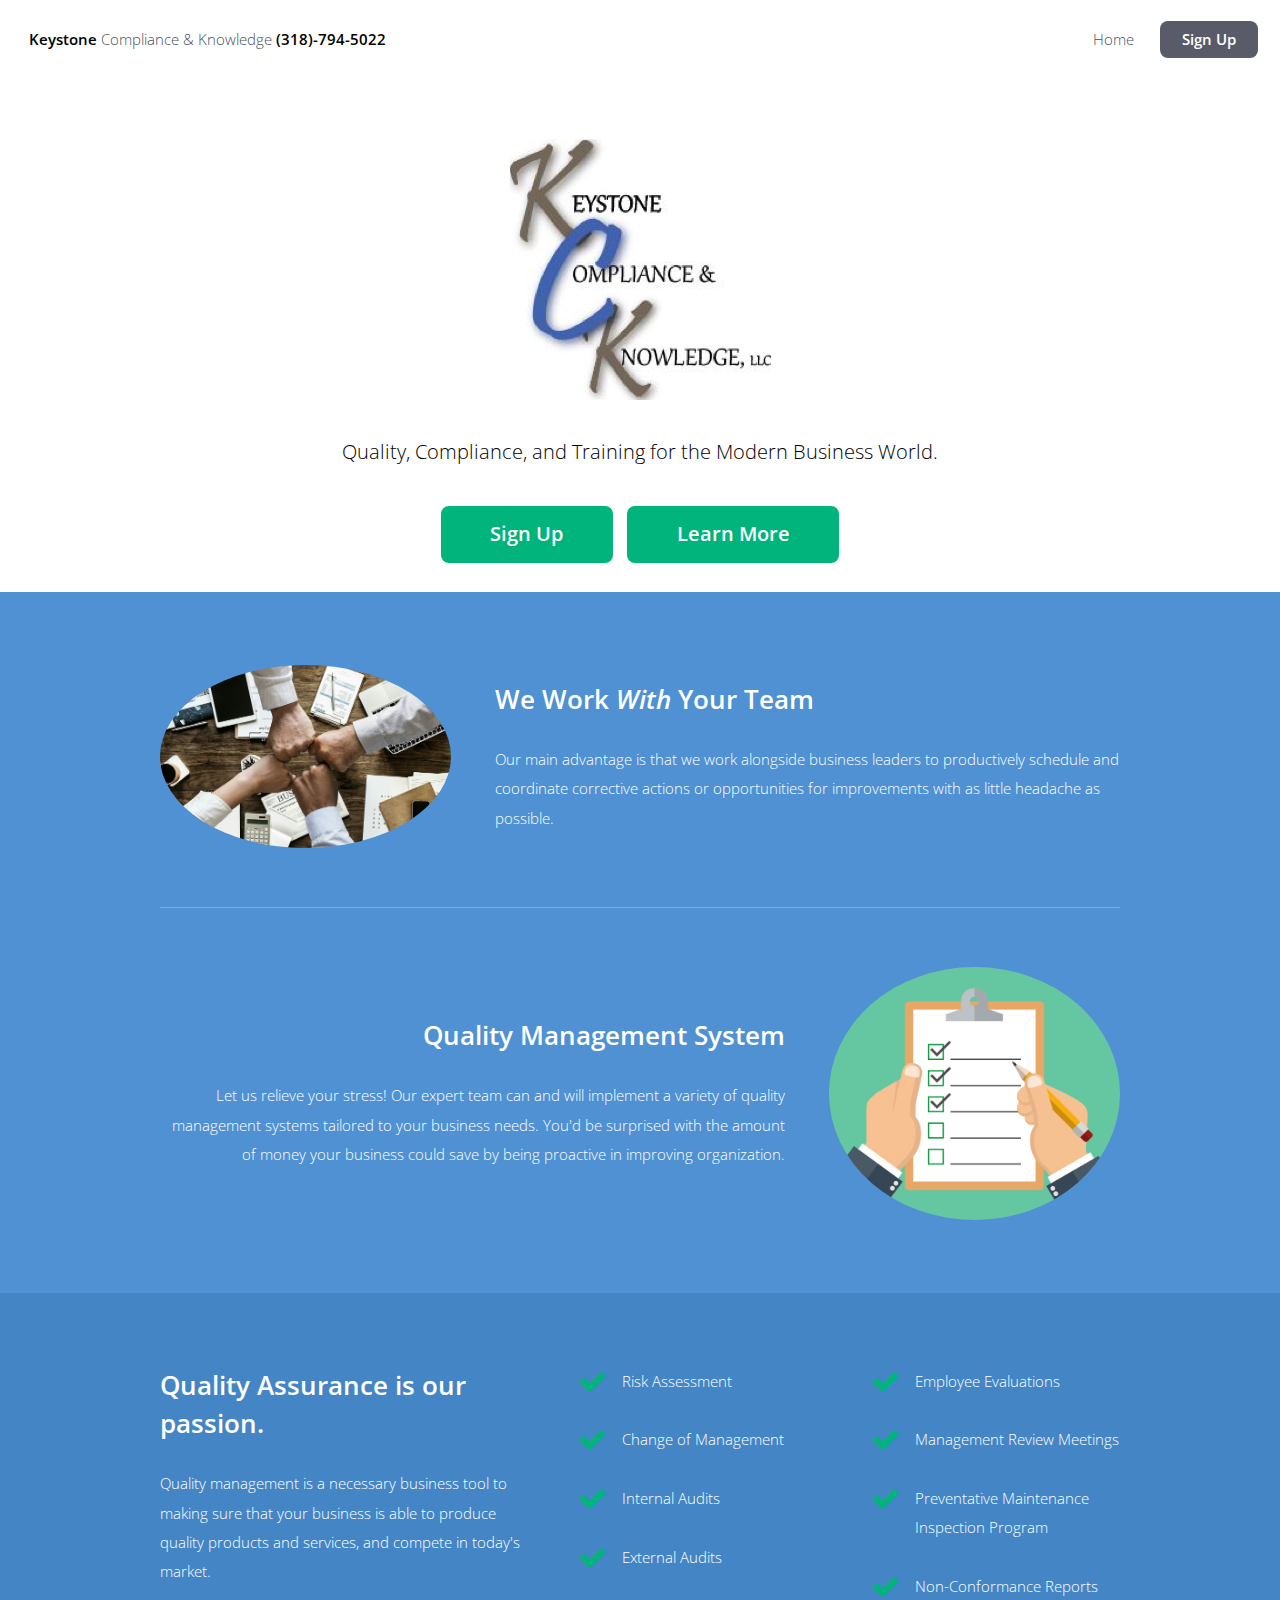
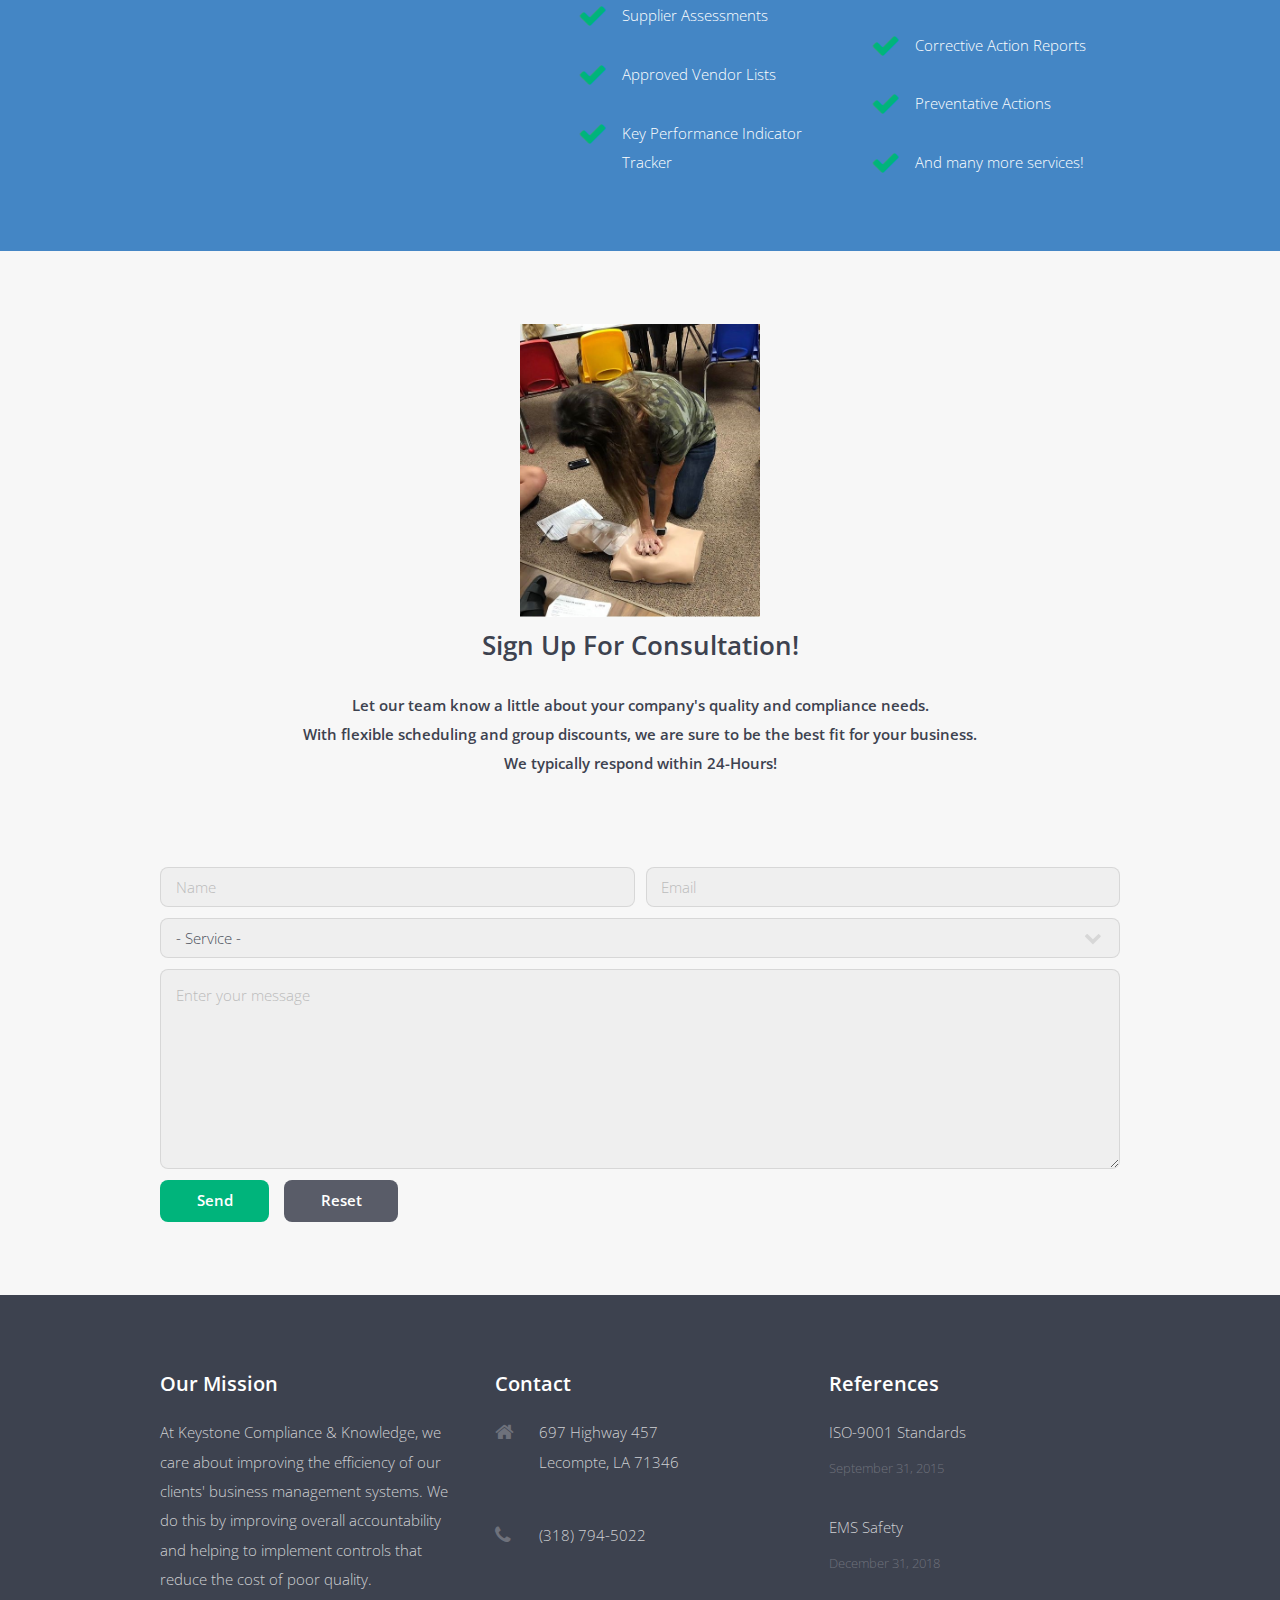
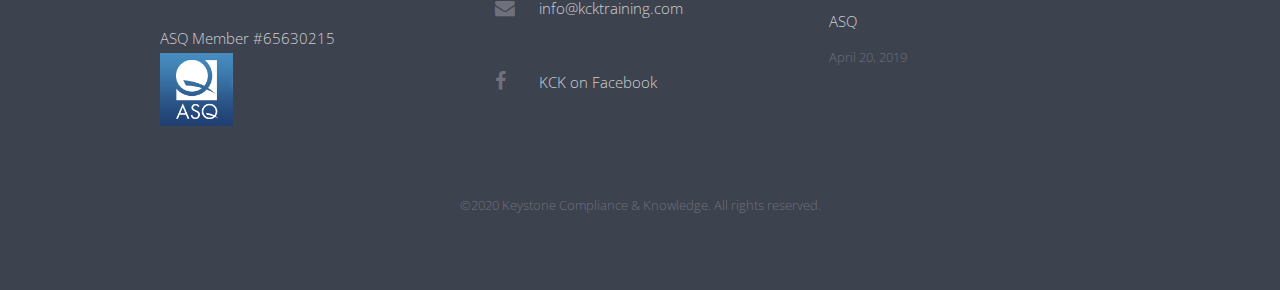
==== commit f0d434ee: "Kayla's design change / removal of section 1" ====
--- a/index.html
+++ b/index.html
@@ -47,24 +47,6 @@
 			</section>
 
 		<!-- One -->
-			<section id="one" class="wrapper style1">
-				<div class="container">
-					<div class="row">
-						<div class="col-4 col-12-medium">
-							<h3 class="icon fa-calendar">Flexible Scheduling</h3>
-							<p>Don't stress over workplace training. Our team members work around YOUR schedule, because we know your time is valuable.</p>
-						</div>
-						<div class="col-4 col-12-medium">
-							<h3 class="icon fa-address-card">Certified Training</h3>
-							<p>Our team makes sure to always be up to speed on changes in regulation, so our programs never steer you in the wrong direction.</p>
-						</div>
-						<div class="col-4 col-12-medium">
-							<h3 class="icon fa-handshake">Trusted Methods</h3>
-							<p>Keystone puts the quality industry's most driven professionals to work for your business. If we can't help, we know who can.</p>
-						</div>
-					</div>
-				</div>
-			</section>
 
 		<!-- Two -->
 			<section id="two" class="wrapper style2">
@@ -75,9 +57,8 @@
 								<span class="image fit"><img src="images/kck-teamwork2.jpg" alt="" /></span>
 							</div>
 							<div class="col-8 col-12-medium">
-								<h2>We Work <i>With</i> Your Business</h2>
-								<p>There are plenty of quality firms out there, we know that; but we also know that we're among the best. </p>
-								<p>Our main advantage is that we work alongside business leaders to productively schedule and coordinate training with as little headache as possible. This ensures that your management staff never has to be inefficient with re-scheduling and re-organizing.</p>
+								<h2>We Work <i>With</i> Your Team</h2>
+								<p>Our main advantage is that we work alongside business leaders to productively schedule and coordinate corrective actions or opportunities for improvements with as little headache as possible.</p>
 							</div>
 						</div>
 					</section>
@@ -100,29 +81,31 @@
 				<div class="container">
 					<div class="row gtr-200">
 						<div class="col-5 col-12-medium">
-							<h2>Quality Management is our passion.<br> Our team will help you benefit from it.</h2>
-							<p>The rules and guidelines of an organization are important. Let our staff teach you the simple and effective ways to capitalize on them. Quality management is a necessary tool to making sure that your business is able to produce desirable products and services, and compete in today's market.</p>
+							<h2>Quality Assurance is our passion.</h2>
+							<p>Quality management is a necessary business tool to making sure that your business is able to produce quality products and services, and compete in today's market.</p>
 						</div>
 						<div class="col-7 col-12-medium">
 							<div class="row gtr-200">
 								<div class="col-6 col-12-xsmall">
 									<ul class="check">
 										<li>Risk Assessment</li>
-										<li>Emergency Drills</li>
-										<li>Emergency Response Plan</li>
-										<li>OSHA Compliance</li>
-										<li>Decrease Worker's Compensation Cost</li>
-										<li>Lower Incident Rates (TRIR)</li>
+										<li>Change of Management</li>
+										<li>Internal Audits</li>
+										<li>External Audits</li>
+										<li>Supplier Assessments</li>
+										<li>Approved Vendor Lists</li>
+										<li>Key Performance Indicator Tracker</li>
 									</ul>
 								</div>
 								<div class="col-6 col-12-xsmall">
 									<ul class="check">
-										<li>Incident Investigation</li>
-										<li>Hazard Identification</li>
-										<li>First Aid, CPR, & AED Training</li>
-										<li>Forklift Training</li>
-										<li>Flexible Scheduling</li>
-										<li>On-Site and Hands-On</li>
+										<li>Employee Evaluations</li>
+										<li>Management Review Meetings</li>
+										<li>Preventative Maintenance Inspection Program</li>
+										<li>Non-Conformance Reports</li>
+										<li>Corrective Action Reports</li>
+										<li>Preventative Actions</li>
+										<li>And many more services!</li>
 									</ul>
 								</div>
 							</div>
@@ -135,6 +118,7 @@
 			<section id="sign-up" class="wrapper style4 special">
 				<div class="container">
 					<header class="major">
+						<img src="images/firstaid.jpg" style="width:25%">
 						<h2>Sign Up For Consultation!</h2>
 						<strong>
 						<p>Let our team know a little about your company's quality and compliance needs.<br>
@@ -155,6 +139,7 @@
 									<select name="Service Needed" id="category">
 										<option value="Service Left Blank">- Service -</option>
 										<option value="Quality Management System">Quality Management System</option>
+										<option value="Reporting Services">Reporting Services</option>
 										<option value="Annual OSHA Training">Annual OSHA Training</option>
 										<option value="First Aid/CPR/BBP">First Aid/CPR/BBP Training</option>
 										<option value="Human Resources Compliance">Human Resources Compliance</option>
@@ -182,7 +167,7 @@
 					<div class="row gtr-200">
 						<section class="col-4 col-12-medium about">
 							<h3>Our Mission</h3>
-							<p>At Keystone Compliance & Knowledge, we care about improving the efficiency of our business partners. We do this by providing up-to-date training and certifications to their employees, improving overall accountability and controls, and by continually empowering management in these processes.<br>
+							<p>At Keystone Compliance & Knowledge, we care about improving the efficiency of our clients' business management systems. We do this by improving overall accountability and helping to implement controls that reduce the cost of poor quality.<br>
 							<br>ASQ Member #65630215<br>
 							<img src="images/asq.png" style="width:25%"></p>
 						</section>
@@ -205,20 +190,12 @@
 									<h4 class="icon fa-facebook"><span class="label">Facebook</span></h4>
 									<a href="https://www.facebook.com/CenlaSafetyServices/">KCK on Facebook</a>
 								</li>
-								<li>
-									<h4 class="icon fa-linkedin"><span class="label">Twitter</span></h4>
-									<a href="#">KCK on LinkedIn (Coming Soon)</a>
-								</li>
 							</ul>
 						</section>
 						<section class="col-4 col-6-medium col-12-xsmall">
 							<h3>References</h3>
 							<ul class="updates">
 								<li>
-									<p><a href="https://www.osha.gov/law-regs.html">OSHA Regulations</a></p>
-									<span class="timestamp">January 17, 2017</span>
-								</li>
-								<li>
 									<p><a href="https://www.iso.org/standard/62085.html">ISO-9001 Standards</a></p>
 									<span class="timestamp">September 31, 2015</span>
 								</li>
@@ -235,7 +212,7 @@
 					</div>
 				</div>
 				<ul class="copyright">
-					<li>&copy;2019 Keystone Compliance & Knowledge. All rights reserved.</li>
+					<li>&copy;2020 Keystone Compliance & Knowledge. All rights reserved.</li>
 				</ul>
 			</div>
 
